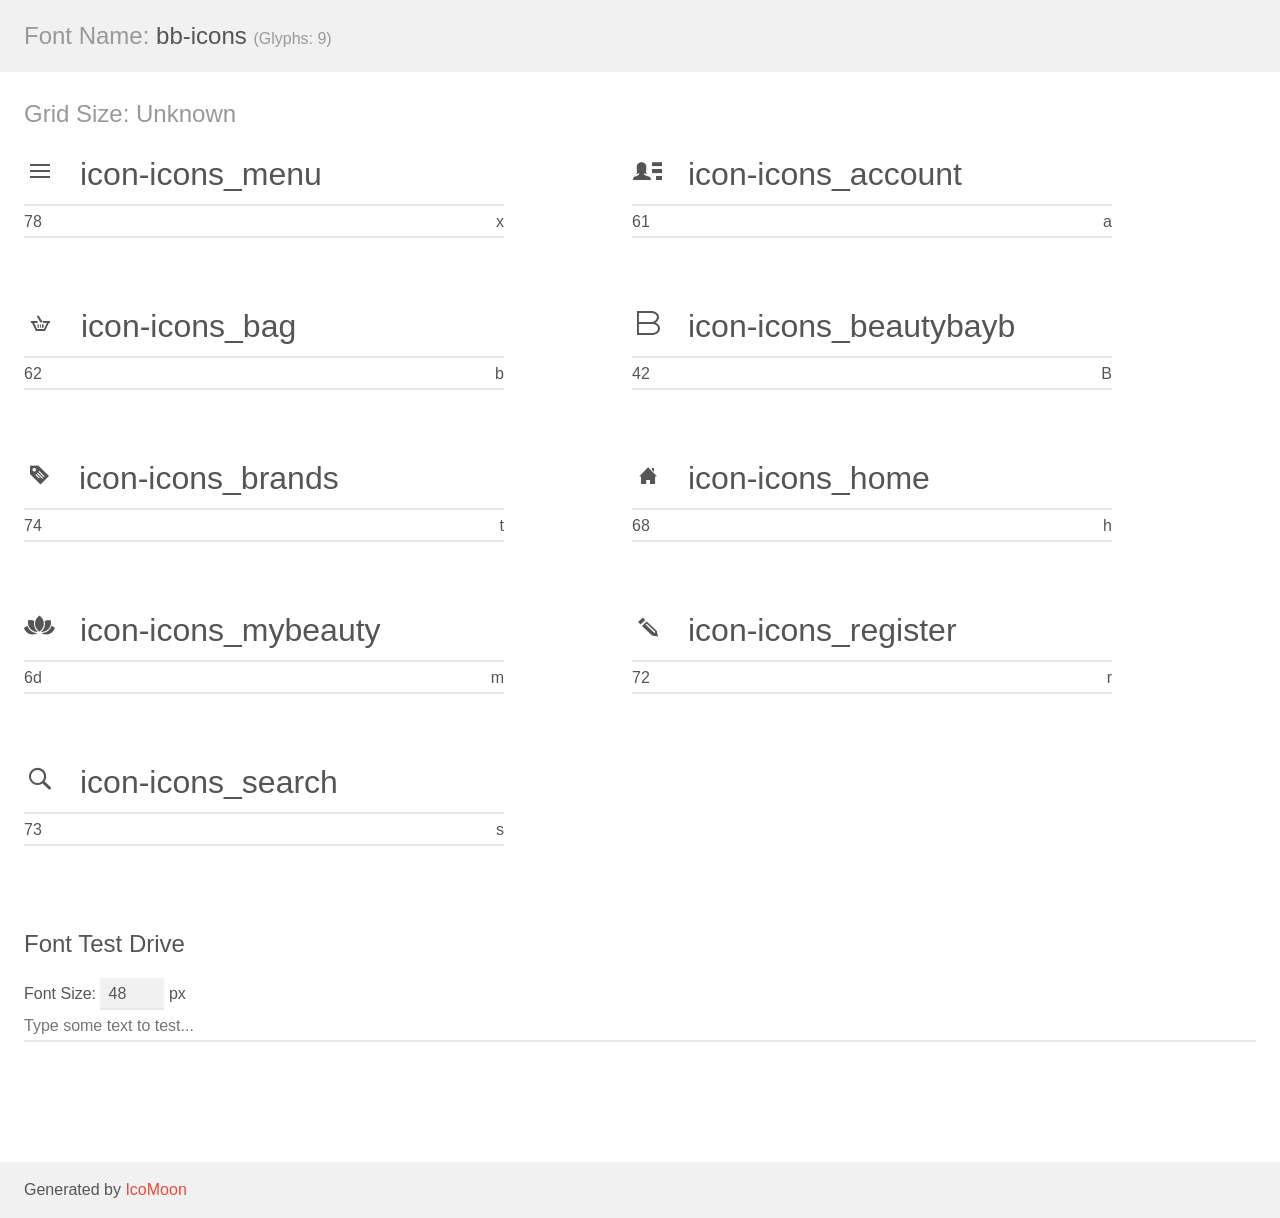
==== bb-icons font/demo.html @ 179d8b43 "Iconfont 0.1 Icomoon Json file Iconfont Demo Source Ai's Source SVGs" ====
<!doctype html>
<html>
<head>
	<meta charset="utf-8">
	<title>IcoMoon Demo</title>
	<meta name="description" content="An Icon Font Generated By IcoMoon.io">
	<meta name="viewport" content="width=device-width">
	<link rel="stylesheet" href="demo-files/demo.css">
	<link rel="stylesheet" href="style.css">
	<!--[if lt IE 8]><!-->
	<link rel="stylesheet" href="ie7/ie7.css">
	<!--<![endif]-->
</head>
<body>
	<div class="bgc1 clearfix">
		<h1 class="mhmm mvm"><span class="fgc1">Font Name:</span> bb-icons <small class="fgc1">(Glyphs:&nbsp;9)</small></h1>
	</div>
	<div class="clearfix mhl ptl">
		<h1 class="mvm mtn fgc1">Grid Size: Unknown</h1>
		<div class="glyph fs1">
			<div class="clearfix bshadow0 pbs">
				<span class="icon-icons_menu">
				
				</span>
				<span class="mls"> icon-icons_menu</span>
			</div>
			<fieldset class="fs0 size1of1 clearfix hidden-false">
				<input type="text" readonly value="78" class="unit size1of2" />
				<input type="text" maxlength="1" readonly value="&#x78;" class="unitRight size1of2 talign-right" />
			</fieldset>
			<div class="fs0 bshadow0 clearfix hidden-true">
				<span class="unit pvs fgc1">liga: </span>
				<input type="text" readonly value="" class="liga unitRight" />
			</div>
		</div>
		<div class="glyph fs1">
			<div class="clearfix bshadow0 pbs">
				<span class="icon-icons_account">
				
				</span>
				<span class="mls"> icon-icons_account</span>
			</div>
			<fieldset class="fs0 size1of1 clearfix hidden-false">
				<input type="text" readonly value="61" class="unit size1of2" />
				<input type="text" maxlength="1" readonly value="&#x61;" class="unitRight size1of2 talign-right" />
			</fieldset>
			<div class="fs0 bshadow0 clearfix hidden-true">
				<span class="unit pvs fgc1">liga: </span>
				<input type="text" readonly value="" class="liga unitRight" />
			</div>
		</div>
		<div class="glyph fs1">
			<div class="clearfix bshadow0 pbs">
				<span class="icon-icons_bag">
				
				</span>
				<span class="mls"> icon-icons_bag</span>
			</div>
			<fieldset class="fs0 size1of1 clearfix hidden-false">
				<input type="text" readonly value="62" class="unit size1of2" />
				<input type="text" maxlength="1" readonly value="&#x62;" class="unitRight size1of2 talign-right" />
			</fieldset>
			<div class="fs0 bshadow0 clearfix hidden-true">
				<span class="unit pvs fgc1">liga: </span>
				<input type="text" readonly value="" class="liga unitRight" />
			</div>
		</div>
		<div class="glyph fs1">
			<div class="clearfix bshadow0 pbs">
				<span class="icon-icons_beautybayb">
				
				</span>
				<span class="mls"> icon-icons_beautybayb</span>
			</div>
			<fieldset class="fs0 size1of1 clearfix hidden-false">
				<input type="text" readonly value="42" class="unit size1of2" />
				<input type="text" maxlength="1" readonly value="&#x42;" class="unitRight size1of2 talign-right" />
			</fieldset>
			<div class="fs0 bshadow0 clearfix hidden-true">
				<span class="unit pvs fgc1">liga: </span>
				<input type="text" readonly value="" class="liga unitRight" />
			</div>
		</div>
		<div class="glyph fs1">
			<div class="clearfix bshadow0 pbs">
				<span class="icon-icons_brands">
				
				</span>
				<span class="mls"> icon-icons_brands</span>
			</div>
			<fieldset class="fs0 size1of1 clearfix hidden-false">
				<input type="text" readonly value="74" class="unit size1of2" />
				<input type="text" maxlength="1" readonly value="&#x74;" class="unitRight size1of2 talign-right" />
			</fieldset>
			<div class="fs0 bshadow0 clearfix hidden-true">
				<span class="unit pvs fgc1">liga: </span>
				<input type="text" readonly value="" class="liga unitRight" />
			</div>
		</div>
		<div class="glyph fs1">
			<div class="clearfix bshadow0 pbs">
				<span class="icon-icons_home">
				
				</span>
				<span class="mls"> icon-icons_home</span>
			</div>
			<fieldset class="fs0 size1of1 clearfix hidden-false">
				<input type="text" readonly value="68" class="unit size1of2" />
				<input type="text" maxlength="1" readonly value="&#x68;" class="unitRight size1of2 talign-right" />
			</fieldset>
			<div class="fs0 bshadow0 clearfix hidden-true">
				<span class="unit pvs fgc1">liga: </span>
				<input type="text" readonly value="" class="liga unitRight" />
			</div>
		</div>
		<div class="glyph fs1">
			<div class="clearfix bshadow0 pbs">
				<span class="icon-icons_mybeauty">
				
				</span>
				<span class="mls"> icon-icons_mybeauty</span>
			</div>
			<fieldset class="fs0 size1of1 clearfix hidden-false">
				<input type="text" readonly value="6d" class="unit size1of2" />
				<input type="text" maxlength="1" readonly value="&#x6d;" class="unitRight size1of2 talign-right" />
			</fieldset>
			<div class="fs0 bshadow0 clearfix hidden-true">
				<span class="unit pvs fgc1">liga: </span>
				<input type="text" readonly value="" class="liga unitRight" />
			</div>
		</div>
		<div class="glyph fs1">
			<div class="clearfix bshadow0 pbs">
				<span class="icon-icons_register">
				
				</span>
				<span class="mls"> icon-icons_register</span>
			</div>
			<fieldset class="fs0 size1of1 clearfix hidden-false">
				<input type="text" readonly value="72" class="unit size1of2" />
				<input type="text" maxlength="1" readonly value="&#x72;" class="unitRight size1of2 talign-right" />
			</fieldset>
			<div class="fs0 bshadow0 clearfix hidden-true">
				<span class="unit pvs fgc1">liga: </span>
				<input type="text" readonly value="" class="liga unitRight" />
			</div>
		</div>
		<div class="glyph fs1">
			<div class="clearfix bshadow0 pbs">
				<span class="icon-icons_search">
				
				</span>
				<span class="mls"> icon-icons_search</span>
			</div>
			<fieldset class="fs0 size1of1 clearfix hidden-false">
				<input type="text" readonly value="73" class="unit size1of2" />
				<input type="text" maxlength="1" readonly value="&#x73;" class="unitRight size1of2 talign-right" />
			</fieldset>
			<div class="fs0 bshadow0 clearfix hidden-true">
				<span class="unit pvs fgc1">liga: </span>
				<input type="text" readonly value="" class="liga unitRight" />
			</div>
		</div>
	</div>

	<!--[if gt IE 8]><!-->
	<div class="mhl clearfix mbl">
		<h1>Font Test Drive</h1>
		<label>
			Font Size: <input id="fontSize" type="number" class="textbox0 mbm"
			min="8" value="48" />
			px
		</label>
		<input id="testText" type="text" class="phl size1of1 mvl"
		placeholder="Type some text to test..." value=""/>
		</label>
		<div id="testDrive" class="icon-">&nbsp;
		</div>
	</div>
	<!--<![endif]-->
	<div class="bgc1 clearfix">
		<p class="mhl">Generated by <a href="https://icomoon.io/app">IcoMoon</a></p>
	</div>

	<script src="demo-files/demo.js"></script>
</body>
</html>
---- bb-icons font/demo-files/demo.css ----
body {
	padding: 0;
	margin: 0;
	font-family: sans-serif;
	font-size: 1em;
	line-height: 1.5;
	color: #555;
	background: #fff;
}
h1 {
	font-size: 1.5em;
	font-weight: normal;
}
small {
	font-size: .66666667em;
}
a {
	color: #e74c3c;
	text-decoration: none;
}
a:hover, a:focus {
	box-shadow: 0 1px #e74c3c;
}
.bshadow0, input {
	box-shadow: inset 0 -2px #e7e7e7;
}
input:hover {
	box-shadow: inset 0 -2px #ccc;
}
input, fieldset {
	font-size: 1em;
	margin: 0;
	padding: 0;
	border: 0;
}
input {
	color: inherit;
	line-height: 1.5;
	height: 1.5em;
	padding: .25em 0;
}
input:focus {
	outline: none;
	box-shadow: inset 0 -2px #449fdb;
}
.glyph {
	font-size: 16px;
	width: 15em;
	padding-bottom: 1em;
	margin-right: 4em;
	margin-bottom: 1em;
	float: left;
	overflow: hidden;
}
.liga {
	width: 80%;
	width: calc(100% - 2.5em);
}
.talign-right {
	text-align: right;
}
.talign-center {
	text-align: center;
}
.bgc1 {
	background: #f1f1f1;
}
.fgc1 {
	color: #999;
}
.fgc0 {
	color: #000;
}
p {
	margin-top: 1em;
	margin-bottom: 1em;
}
.mvm {
	margin-top: .75em;
	margin-bottom: .75em;
}
.mtn {
	margin-top: 0;
}
.mtl, .mal {
	margin-top: 1.5em;
}
.mbl, .mal {
	margin-bottom: 1.5em;
}
.mal, .mhl {
	margin-left: 1.5em;
	margin-right: 1.5em;
}
.mhmm {
	margin-left: 1em;
	margin-right: 1em;
}
.mls {
	margin-left: .25em;
}
.ptl {
	padding-top: 1.5em;
}
.pbs, .pvs {
	padding-bottom: .25em;
}
.pvs, .pts {
	padding-top: .25em;
}
.unit {
	float: left;
}
.unitRight {
	float: right;
}
.size1of2 {
	width: 50%;
}
.size1of1 {
	width: 100%;
}
.clearfix:before, .clearfix:after {
	content: " ";
	display: table;
}
.clearfix:after {
	clear: both;
}
.hidden-true {
	display: none;
}
.textbox0 {
	width: 3em;
	background: #f1f1f1;
	padding: .25em .5em;
	line-height: 1.5;
	height: 1.5em;
}
#testDrive {
	display: block;
	padding-top: 24px;
	line-height: 1.5;
}
.fs0 {
	font-size: 16px;
}
.fs1 {
	font-size: 32px;
}
---- bb-icons font/style.css ----
@font-face {
	font-family: 'bb-icons';
	src:url('fonts/bb-icons.eot?-rrnzo5');
	src:url('fonts/bb-icons.eot?#iefix-rrnzo5') format('embedded-opentype'),
		url('fonts/bb-icons.woff?-rrnzo5') format('woff'),
		url('fonts/bb-icons.ttf?-rrnzo5') format('truetype'),
		url('fonts/bb-icons.svg?-rrnzo5#bb-icons') format('svg');
	font-weight: normal;
	font-style: normal;
}

[class^="icon-"], [class*=" icon-"] {
	font-family: 'bb-icons';
	speak: none;
	font-style: normal;
	font-weight: normal;
	font-variant: normal;
	text-transform: none;
	line-height: 1;

	/* Better Font Rendering =========== */
	-webkit-font-smoothing: antialiased;
	-moz-osx-font-smoothing: grayscale;
}

.icon-icons_menu:before {
	content: "\78";
}

.icon-icons_account:before {
	content: "\61";
}

.icon-icons_bag:before {
	content: "\62";
}

.icon-icons_beautybayb:before {
	content: "\42";
}

.icon-icons_brands:before {
	content: "\74";
}

.icon-icons_home:before {
	content: "\68";
}

.icon-icons_mybeauty:before {
	content: "\6d";
}

.icon-icons_register:before {
	content: "\72";
}

.icon-icons_search:before {
	content: "\73";
}
---- bb-icons font/ie7/ie7.css ----
.icon-icons_menu {
	*zoom: expression(this.runtimeStyle['zoom'] = '1', this.innerHTML = '&#x78;');
}
.icon-icons_account {
	*zoom: expression(this.runtimeStyle['zoom'] = '1', this.innerHTML = '&#x61;');
}
.icon-icons_bag {
	*zoom: expression(this.runtimeStyle['zoom'] = '1', this.innerHTML = '&#x62;');
}
.icon-icons_beautybayb {
	*zoom: expression(this.runtimeStyle['zoom'] = '1', this.innerHTML = '&#x42;');
}
.icon-icons_brands {
	*zoom: expression(this.runtimeStyle['zoom'] = '1', this.innerHTML = '&#x74;');
}
.icon-icons_home {
	*zoom: expression(this.runtimeStyle['zoom'] = '1', this.innerHTML = '&#x68;');
}
.icon-icons_mybeauty {
	*zoom: expression(this.runtimeStyle['zoom'] = '1', this.innerHTML = '&#x6d;');
}
.icon-icons_register {
	*zoom: expression(this.runtimeStyle['zoom'] = '1', this.innerHTML = '&#x72;');
}
.icon-icons_search {
	*zoom: expression(this.runtimeStyle['zoom'] = '1', this.innerHTML = '&#x73;');
}
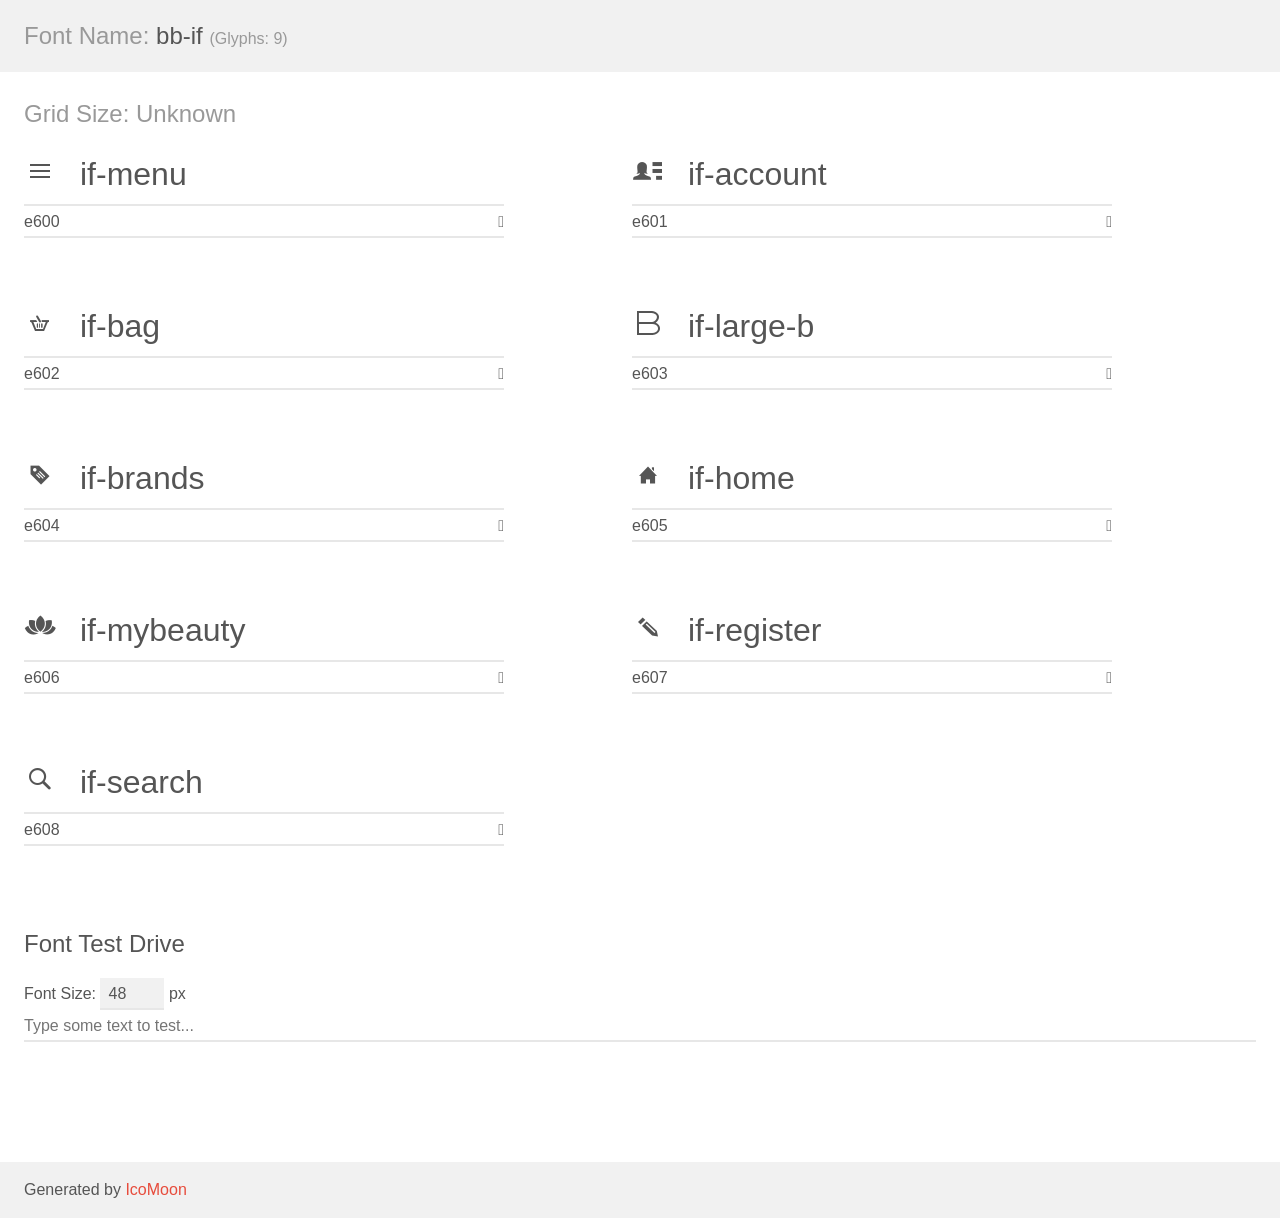
==== commit 8a9c6673: "Version 1.0 Test font Setup naming Setup css preferences" ====
--- a/bb-icons font/demo.html
+++ b/bb-icons font/demo.html
@@ -6,27 +6,23 @@
 	<meta name="description" content="An Icon Font Generated By IcoMoon.io">
 	<meta name="viewport" content="width=device-width">
 	<link rel="stylesheet" href="demo-files/demo.css">
-	<link rel="stylesheet" href="style.css">
-	<!--[if lt IE 8]><!-->
-	<link rel="stylesheet" href="ie7/ie7.css">
-	<!--<![endif]-->
-</head>
+	<link rel="stylesheet" href="style.css"></head>
 <body>
 	<div class="bgc1 clearfix">
-		<h1 class="mhmm mvm"><span class="fgc1">Font Name:</span> bb-icons <small class="fgc1">(Glyphs:&nbsp;9)</small></h1>
+		<h1 class="mhmm mvm"><span class="fgc1">Font Name:</span> bb-if <small class="fgc1">(Glyphs:&nbsp;9)</small></h1>
 	</div>
 	<div class="clearfix mhl ptl">
 		<h1 class="mvm mtn fgc1">Grid Size: Unknown</h1>
 		<div class="glyph fs1">
 			<div class="clearfix bshadow0 pbs">
-				<span class="icon-icons_menu">
+				<span class="icon if-menu">
 				
 				</span>
-				<span class="mls"> icon-icons_menu</span>
+				<span class="mls"> if-menu</span>
 			</div>
 			<fieldset class="fs0 size1of1 clearfix hidden-false">
-				<input type="text" readonly value="78" class="unit size1of2" />
-				<input type="text" maxlength="1" readonly value="&#x78;" class="unitRight size1of2 talign-right" />
+				<input type="text" readonly value="e600" class="unit size1of2" />
+				<input type="text" maxlength="1" readonly value="&#xe600;" class="unitRight size1of2 talign-right" />
 			</fieldset>
 			<div class="fs0 bshadow0 clearfix hidden-true">
 				<span class="unit pvs fgc1">liga: </span>
@@ -35,14 +31,14 @@
 		</div>
 		<div class="glyph fs1">
 			<div class="clearfix bshadow0 pbs">
-				<span class="icon-icons_account">
+				<span class="icon if-account">
 				
 				</span>
-				<span class="mls"> icon-icons_account</span>
+				<span class="mls"> if-account</span>
 			</div>
 			<fieldset class="fs0 size1of1 clearfix hidden-false">
-				<input type="text" readonly value="61" class="unit size1of2" />
-				<input type="text" maxlength="1" readonly value="&#x61;" class="unitRight size1of2 talign-right" />
+				<input type="text" readonly value="e601" class="unit size1of2" />
+				<input type="text" maxlength="1" readonly value="&#xe601;" class="unitRight size1of2 talign-right" />
 			</fieldset>
 			<div class="fs0 bshadow0 clearfix hidden-true">
 				<span class="unit pvs fgc1">liga: </span>
@@ -51,14 +47,14 @@
 		</div>
 		<div class="glyph fs1">
 			<div class="clearfix bshadow0 pbs">
-				<span class="icon-icons_bag">
+				<span class="icon if-bag">
 				
 				</span>
-				<span class="mls"> icon-icons_bag</span>
+				<span class="mls"> if-bag</span>
 			</div>
 			<fieldset class="fs0 size1of1 clearfix hidden-false">
-				<input type="text" readonly value="62" class="unit size1of2" />
-				<input type="text" maxlength="1" readonly value="&#x62;" class="unitRight size1of2 talign-right" />
+				<input type="text" readonly value="e602" class="unit size1of2" />
+				<input type="text" maxlength="1" readonly value="&#xe602;" class="unitRight size1of2 talign-right" />
 			</fieldset>
 			<div class="fs0 bshadow0 clearfix hidden-true">
 				<span class="unit pvs fgc1">liga: </span>
@@ -67,14 +63,14 @@
 		</div>
 		<div class="glyph fs1">
 			<div class="clearfix bshadow0 pbs">
-				<span class="icon-icons_beautybayb">
+				<span class="icon if-large-b">
 				
 				</span>
-				<span class="mls"> icon-icons_beautybayb</span>
+				<span class="mls"> if-large-b</span>
 			</div>
 			<fieldset class="fs0 size1of1 clearfix hidden-false">
-				<input type="text" readonly value="42" class="unit size1of2" />
-				<input type="text" maxlength="1" readonly value="&#x42;" class="unitRight size1of2 talign-right" />
+				<input type="text" readonly value="e603" class="unit size1of2" />
+				<input type="text" maxlength="1" readonly value="&#xe603;" class="unitRight size1of2 talign-right" />
 			</fieldset>
 			<div class="fs0 bshadow0 clearfix hidden-true">
 				<span class="unit pvs fgc1">liga: </span>
@@ -83,14 +79,14 @@
 		</div>
 		<div class="glyph fs1">
 			<div class="clearfix bshadow0 pbs">
-				<span class="icon-icons_brands">
+				<span class="icon if-brands">
 				
 				</span>
-				<span class="mls"> icon-icons_brands</span>
+				<span class="mls"> if-brands</span>
 			</div>
 			<fieldset class="fs0 size1of1 clearfix hidden-false">
-				<input type="text" readonly value="74" class="unit size1of2" />
-				<input type="text" maxlength="1" readonly value="&#x74;" class="unitRight size1of2 talign-right" />
+				<input type="text" readonly value="e604" class="unit size1of2" />
+				<input type="text" maxlength="1" readonly value="&#xe604;" class="unitRight size1of2 talign-right" />
 			</fieldset>
 			<div class="fs0 bshadow0 clearfix hidden-true">
 				<span class="unit pvs fgc1">liga: </span>
@@ -99,14 +95,14 @@
 		</div>
 		<div class="glyph fs1">
 			<div class="clearfix bshadow0 pbs">
-				<span class="icon-icons_home">
+				<span class="icon if-home">
 				
 				</span>
-				<span class="mls"> icon-icons_home</span>
+				<span class="mls"> if-home</span>
 			</div>
 			<fieldset class="fs0 size1of1 clearfix hidden-false">
-				<input type="text" readonly value="68" class="unit size1of2" />
-				<input type="text" maxlength="1" readonly value="&#x68;" class="unitRight size1of2 talign-right" />
+				<input type="text" readonly value="e605" class="unit size1of2" />
+				<input type="text" maxlength="1" readonly value="&#xe605;" class="unitRight size1of2 talign-right" />
 			</fieldset>
 			<div class="fs0 bshadow0 clearfix hidden-true">
 				<span class="unit pvs fgc1">liga: </span>
@@ -115,14 +111,14 @@
 		</div>
 		<div class="glyph fs1">
 			<div class="clearfix bshadow0 pbs">
-				<span class="icon-icons_mybeauty">
+				<span class="icon if-mybeauty">
 				
 				</span>
-				<span class="mls"> icon-icons_mybeauty</span>
+				<span class="mls"> if-mybeauty</span>
 			</div>
 			<fieldset class="fs0 size1of1 clearfix hidden-false">
-				<input type="text" readonly value="6d" class="unit size1of2" />
-				<input type="text" maxlength="1" readonly value="&#x6d;" class="unitRight size1of2 talign-right" />
+				<input type="text" readonly value="e606" class="unit size1of2" />
+				<input type="text" maxlength="1" readonly value="&#xe606;" class="unitRight size1of2 talign-right" />
 			</fieldset>
 			<div class="fs0 bshadow0 clearfix hidden-true">
 				<span class="unit pvs fgc1">liga: </span>
@@ -131,14 +127,14 @@
 		</div>
 		<div class="glyph fs1">
 			<div class="clearfix bshadow0 pbs">
-				<span class="icon-icons_register">
+				<span class="icon if-register">
 				
 				</span>
-				<span class="mls"> icon-icons_register</span>
+				<span class="mls"> if-register</span>
 			</div>
 			<fieldset class="fs0 size1of1 clearfix hidden-false">
-				<input type="text" readonly value="72" class="unit size1of2" />
-				<input type="text" maxlength="1" readonly value="&#x72;" class="unitRight size1of2 talign-right" />
+				<input type="text" readonly value="e607" class="unit size1of2" />
+				<input type="text" maxlength="1" readonly value="&#xe607;" class="unitRight size1of2 talign-right" />
 			</fieldset>
 			<div class="fs0 bshadow0 clearfix hidden-true">
 				<span class="unit pvs fgc1">liga: </span>
@@ -147,14 +143,14 @@
 		</div>
 		<div class="glyph fs1">
 			<div class="clearfix bshadow0 pbs">
-				<span class="icon-icons_search">
+				<span class="icon if-search">
 				
 				</span>
-				<span class="mls"> icon-icons_search</span>
+				<span class="mls"> if-search</span>
 			</div>
 			<fieldset class="fs0 size1of1 clearfix hidden-false">
-				<input type="text" readonly value="73" class="unit size1of2" />
-				<input type="text" maxlength="1" readonly value="&#x73;" class="unitRight size1of2 talign-right" />
+				<input type="text" readonly value="e608" class="unit size1of2" />
+				<input type="text" maxlength="1" readonly value="&#xe608;" class="unitRight size1of2 talign-right" />
 			</fieldset>
 			<div class="fs0 bshadow0 clearfix hidden-true">
 				<span class="unit pvs fgc1">liga: </span>
@@ -174,7 +170,7 @@
 		<input id="testText" type="text" class="phl size1of1 mvl"
 		placeholder="Type some text to test..." value=""/>
 		</label>
-		<div id="testDrive" class="icon-">&nbsp;
+		<div id="testDrive" class="icon">&nbsp;
 		</div>
 	</div>
 	<!--<![endif]-->
--- a/bb-icons font/style.css
+++ b/bb-icons font/style.css
@@ -1,16 +1,16 @@
 @font-face {
-	font-family: 'bb-icons';
-	src:url('fonts/bb-icons.eot?-rrnzo5');
-	src:url('fonts/bb-icons.eot?#iefix-rrnzo5') format('embedded-opentype'),
-		url('fonts/bb-icons.woff?-rrnzo5') format('woff'),
-		url('fonts/bb-icons.ttf?-rrnzo5') format('truetype'),
-		url('fonts/bb-icons.svg?-rrnzo5#bb-icons') format('svg');
+	font-family: 'bb-if';
+	src:url('fonts/bb-if.eot?-vr5n5m');
+	src:url('fonts/bb-if.eot?#iefix-vr5n5m') format('embedded-opentype'),
+		url('fonts/bb-if.woff?-vr5n5m') format('woff'),
+		url('fonts/bb-if.ttf?-vr5n5m') format('truetype'),
+		url('fonts/bb-if.svg?-vr5n5m#bb-if') format('svg');
 	font-weight: normal;
 	font-style: normal;
 }
 
-[class^="icon-"], [class*=" icon-"] {
-	font-family: 'bb-icons';
+.icon {
+	font-family: 'bb-if';
 	speak: none;
 	font-style: normal;
 	font-weight: normal;
@@ -23,39 +23,39 @@
 	-moz-osx-font-smoothing: grayscale;
 }
 
-.icon-icons_menu:before {
-	content: "\78";
+.if-menu:before {
+	content: "\e600";
 }
 
-.icon-icons_account:before {
-	content: "\61";
+.if-account:before {
+	content: "\e601";
 }
 
-.icon-icons_bag:before {
-	content: "\62";
+.if-bag:before {
+	content: "\e602";
 }
 
-.icon-icons_beautybayb:before {
-	content: "\42";
+.if-large-b:before {
+	content: "\e603";
 }
 
-.icon-icons_brands:before {
-	content: "\74";
+.if-brands:before {
+	content: "\e604";
 }
 
-.icon-icons_home:before {
-	content: "\68";
+.if-home:before {
+	content: "\e605";
 }
 
-.icon-icons_mybeauty:before {
-	content: "\6d";
+.if-mybeauty:before {
+	content: "\e606";
 }
 
-.icon-icons_register:before {
-	content: "\72";
+.if-register:before {
+	content: "\e607";
 }
 
-.icon-icons_search:before {
-	content: "\73";
+.if-search:before {
+	content: "\e608";
 }
 
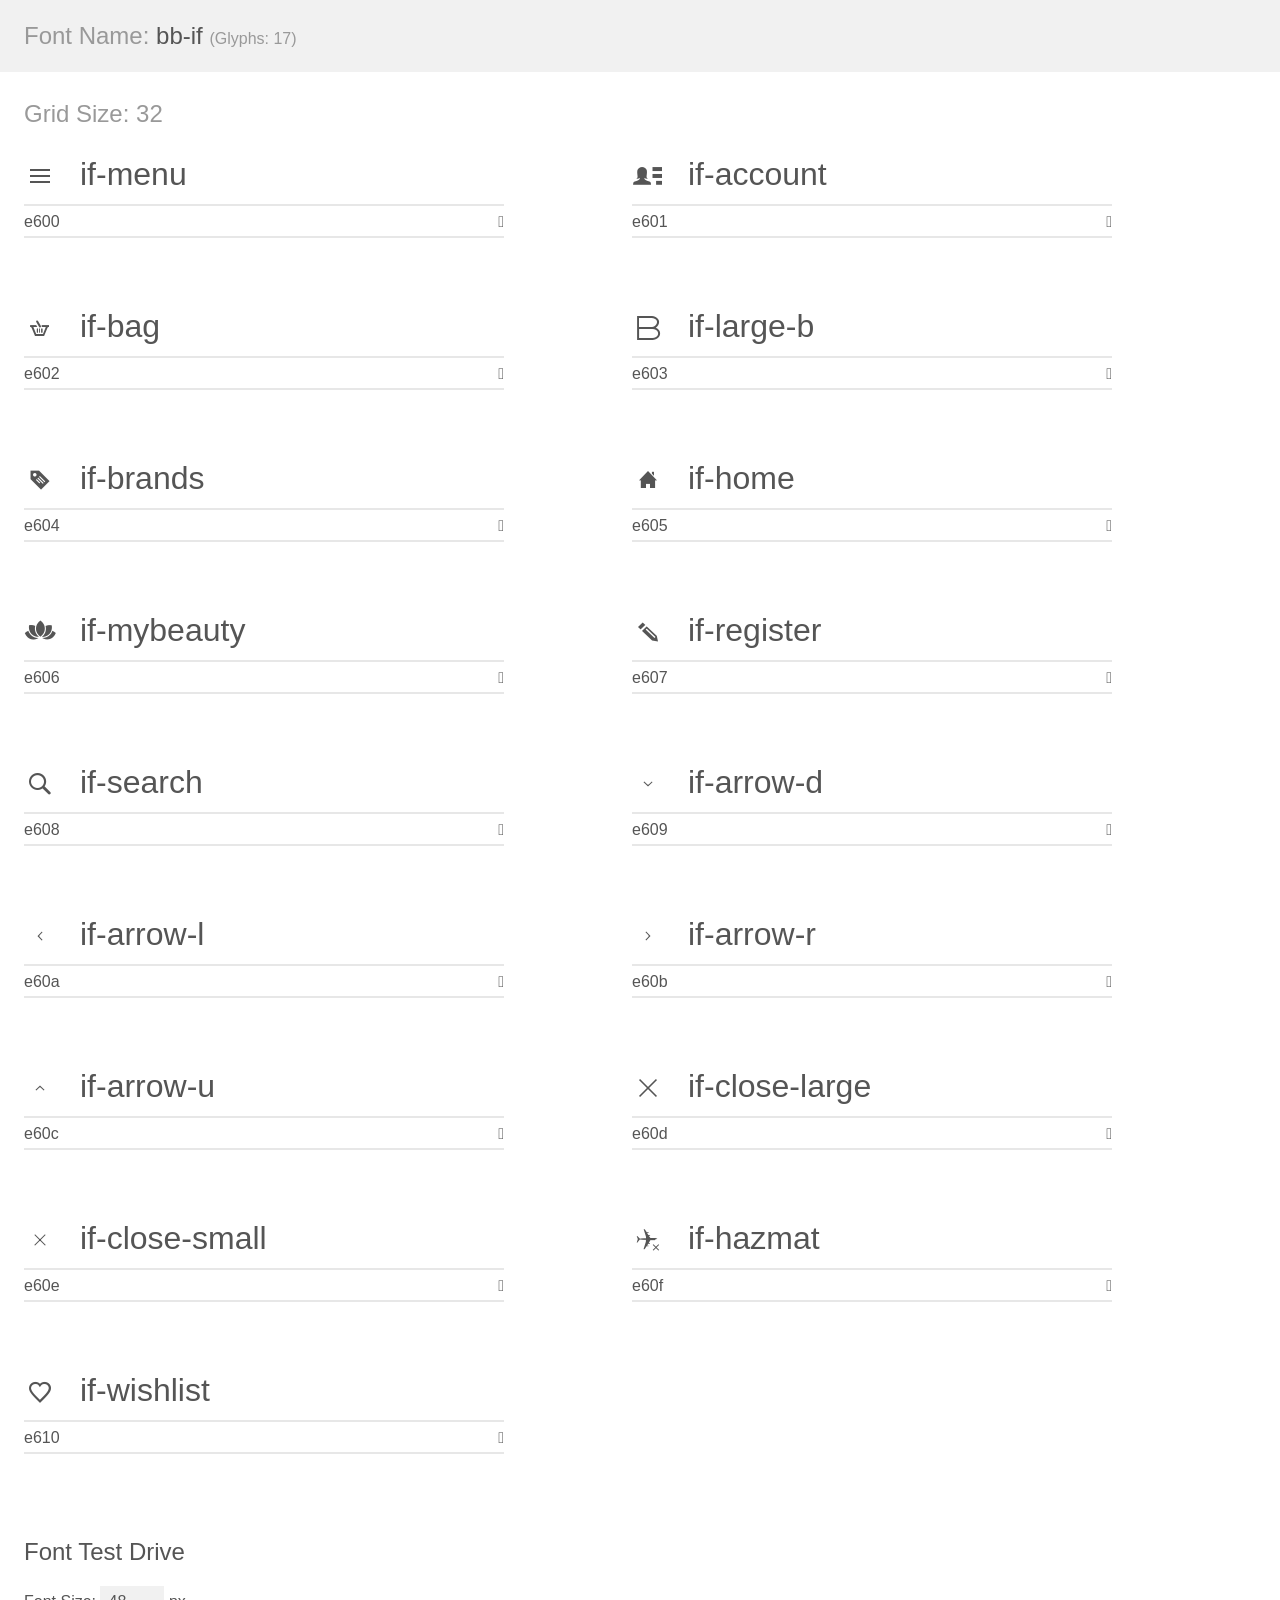
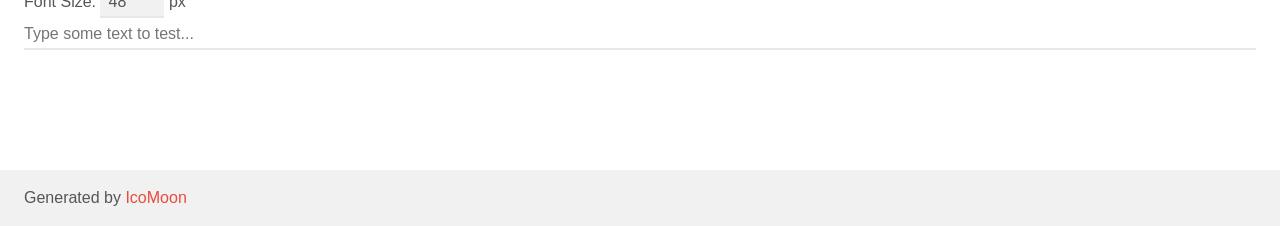
==== commit b88af842: "Updated baseline Added new icons" ====
--- a/bb-icons font/demo.html
+++ b/bb-icons font/demo.html
@@ -9,10 +9,10 @@
 	<link rel="stylesheet" href="style.css"></head>
 <body>
 	<div class="bgc1 clearfix">
-		<h1 class="mhmm mvm"><span class="fgc1">Font Name:</span> bb-if <small class="fgc1">(Glyphs:&nbsp;9)</small></h1>
+		<h1 class="mhmm mvm"><span class="fgc1">Font Name:</span> bb-if <small class="fgc1">(Glyphs:&nbsp;17)</small></h1>
 	</div>
 	<div class="clearfix mhl ptl">
-		<h1 class="mvm mtn fgc1">Grid Size: Unknown</h1>
+		<h1 class="mvm mtn fgc1">Grid Size: 32</h1>
 		<div class="glyph fs1">
 			<div class="clearfix bshadow0 pbs">
 				<span class="icon if-menu">
@@ -151,6 +151,134 @@
 			<fieldset class="fs0 size1of1 clearfix hidden-false">
 				<input type="text" readonly value="e608" class="unit size1of2" />
 				<input type="text" maxlength="1" readonly value="&#xe608;" class="unitRight size1of2 talign-right" />
+			</fieldset>
+			<div class="fs0 bshadow0 clearfix hidden-true">
+				<span class="unit pvs fgc1">liga: </span>
+				<input type="text" readonly value="" class="liga unitRight" />
+			</div>
+		</div>
+		<div class="glyph fs1">
+			<div class="clearfix bshadow0 pbs">
+				<span class="icon if-arrow-d">
+				
+				</span>
+				<span class="mls"> if-arrow-d</span>
+			</div>
+			<fieldset class="fs0 size1of1 clearfix hidden-false">
+				<input type="text" readonly value="e609" class="unit size1of2" />
+				<input type="text" maxlength="1" readonly value="&#xe609;" class="unitRight size1of2 talign-right" />
+			</fieldset>
+			<div class="fs0 bshadow0 clearfix hidden-true">
+				<span class="unit pvs fgc1">liga: </span>
+				<input type="text" readonly value="" class="liga unitRight" />
+			</div>
+		</div>
+		<div class="glyph fs1">
+			<div class="clearfix bshadow0 pbs">
+				<span class="icon if-arrow-l">
+				
+				</span>
+				<span class="mls"> if-arrow-l</span>
+			</div>
+			<fieldset class="fs0 size1of1 clearfix hidden-false">
+				<input type="text" readonly value="e60a" class="unit size1of2" />
+				<input type="text" maxlength="1" readonly value="&#xe60a;" class="unitRight size1of2 talign-right" />
+			</fieldset>
+			<div class="fs0 bshadow0 clearfix hidden-true">
+				<span class="unit pvs fgc1">liga: </span>
+				<input type="text" readonly value="" class="liga unitRight" />
+			</div>
+		</div>
+		<div class="glyph fs1">
+			<div class="clearfix bshadow0 pbs">
+				<span class="icon if-arrow-r">
+				
+				</span>
+				<span class="mls"> if-arrow-r</span>
+			</div>
+			<fieldset class="fs0 size1of1 clearfix hidden-false">
+				<input type="text" readonly value="e60b" class="unit size1of2" />
+				<input type="text" maxlength="1" readonly value="&#xe60b;" class="unitRight size1of2 talign-right" />
+			</fieldset>
+			<div class="fs0 bshadow0 clearfix hidden-true">
+				<span class="unit pvs fgc1">liga: </span>
+				<input type="text" readonly value="" class="liga unitRight" />
+			</div>
+		</div>
+		<div class="glyph fs1">
+			<div class="clearfix bshadow0 pbs">
+				<span class="icon if-arrow-u">
+				
+				</span>
+				<span class="mls"> if-arrow-u</span>
+			</div>
+			<fieldset class="fs0 size1of1 clearfix hidden-false">
+				<input type="text" readonly value="e60c" class="unit size1of2" />
+				<input type="text" maxlength="1" readonly value="&#xe60c;" class="unitRight size1of2 talign-right" />
+			</fieldset>
+			<div class="fs0 bshadow0 clearfix hidden-true">
+				<span class="unit pvs fgc1">liga: </span>
+				<input type="text" readonly value="" class="liga unitRight" />
+			</div>
+		</div>
+		<div class="glyph fs1">
+			<div class="clearfix bshadow0 pbs">
+				<span class="icon if-close-large">
+				
+				</span>
+				<span class="mls"> if-close-large</span>
+			</div>
+			<fieldset class="fs0 size1of1 clearfix hidden-false">
+				<input type="text" readonly value="e60d" class="unit size1of2" />
+				<input type="text" maxlength="1" readonly value="&#xe60d;" class="unitRight size1of2 talign-right" />
+			</fieldset>
+			<div class="fs0 bshadow0 clearfix hidden-true">
+				<span class="unit pvs fgc1">liga: </span>
+				<input type="text" readonly value="" class="liga unitRight" />
+			</div>
+		</div>
+		<div class="glyph fs1">
+			<div class="clearfix bshadow0 pbs">
+				<span class="icon if-close-small">
+				
+				</span>
+				<span class="mls"> if-close-small</span>
+			</div>
+			<fieldset class="fs0 size1of1 clearfix hidden-false">
+				<input type="text" readonly value="e60e" class="unit size1of2" />
+				<input type="text" maxlength="1" readonly value="&#xe60e;" class="unitRight size1of2 talign-right" />
+			</fieldset>
+			<div class="fs0 bshadow0 clearfix hidden-true">
+				<span class="unit pvs fgc1">liga: </span>
+				<input type="text" readonly value="" class="liga unitRight" />
+			</div>
+		</div>
+		<div class="glyph fs1">
+			<div class="clearfix bshadow0 pbs">
+				<span class="icon if-hazmat">
+				
+				</span>
+				<span class="mls"> if-hazmat</span>
+			</div>
+			<fieldset class="fs0 size1of1 clearfix hidden-false">
+				<input type="text" readonly value="e60f" class="unit size1of2" />
+				<input type="text" maxlength="1" readonly value="&#xe60f;" class="unitRight size1of2 talign-right" />
+			</fieldset>
+			<div class="fs0 bshadow0 clearfix hidden-true">
+				<span class="unit pvs fgc1">liga: </span>
+				<input type="text" readonly value="" class="liga unitRight" />
+			</div>
+		</div>
+		<div class="glyph fs1">
+			<div class="clearfix bshadow0 pbs">
+				<span class="icon if-wishlist">
+				
+				</span>
+				<span class="mls"> if-wishlist</span>
+			</div>
+			<fieldset class="fs0 size1of1 clearfix hidden-false">
+				<input type="text" readonly value="e610" class="unit size1of2" />
+				<input type="text" maxlength="1" readonly value="&#xe610;" class="unitRight size1of2 talign-right" />
 			</fieldset>
 			<div class="fs0 bshadow0 clearfix hidden-true">
 				<span class="unit pvs fgc1">liga: </span>
--- a/bb-icons font/style.css
+++ b/bb-icons font/style.css
@@ -1,10 +1,10 @@
 @font-face {
 	font-family: 'bb-if';
-	src:url('fonts/bb-if.eot?-vr5n5m');
-	src:url('fonts/bb-if.eot?#iefix-vr5n5m') format('embedded-opentype'),
-		url('fonts/bb-if.woff?-vr5n5m') format('woff'),
-		url('fonts/bb-if.ttf?-vr5n5m') format('truetype'),
-		url('fonts/bb-if.svg?-vr5n5m#bb-if') format('svg');
+	src:url('fonts/bb-if.eot?-uad1fr');
+	src:url('fonts/bb-if.eot?#iefix-uad1fr') format('embedded-opentype'),
+		url('fonts/bb-if.woff?-uad1fr') format('woff'),
+		url('fonts/bb-if.ttf?-uad1fr') format('truetype'),
+		url('fonts/bb-if.svg?-uad1fr#bb-if') format('svg');
 	font-weight: normal;
 	font-style: normal;
 }
@@ -59,3 +59,35 @@
 	content: "\e608";
 }
 
+.if-arrow-d:before {
+	content: "\e609";
+}
+
+.if-arrow-l:before {
+	content: "\e60a";
+}
+
+.if-arrow-r:before {
+	content: "\e60b";
+}
+
+.if-arrow-u:before {
+	content: "\e60c";
+}
+
+.if-close-large:before {
+	content: "\e60d";
+}
+
+.if-close-small:before {
+	content: "\e60e";
+}
+
+.if-hazmat:before {
+	content: "\e60f";
+}
+
+.if-wishlist:before {
+	content: "\e610";
+}
+
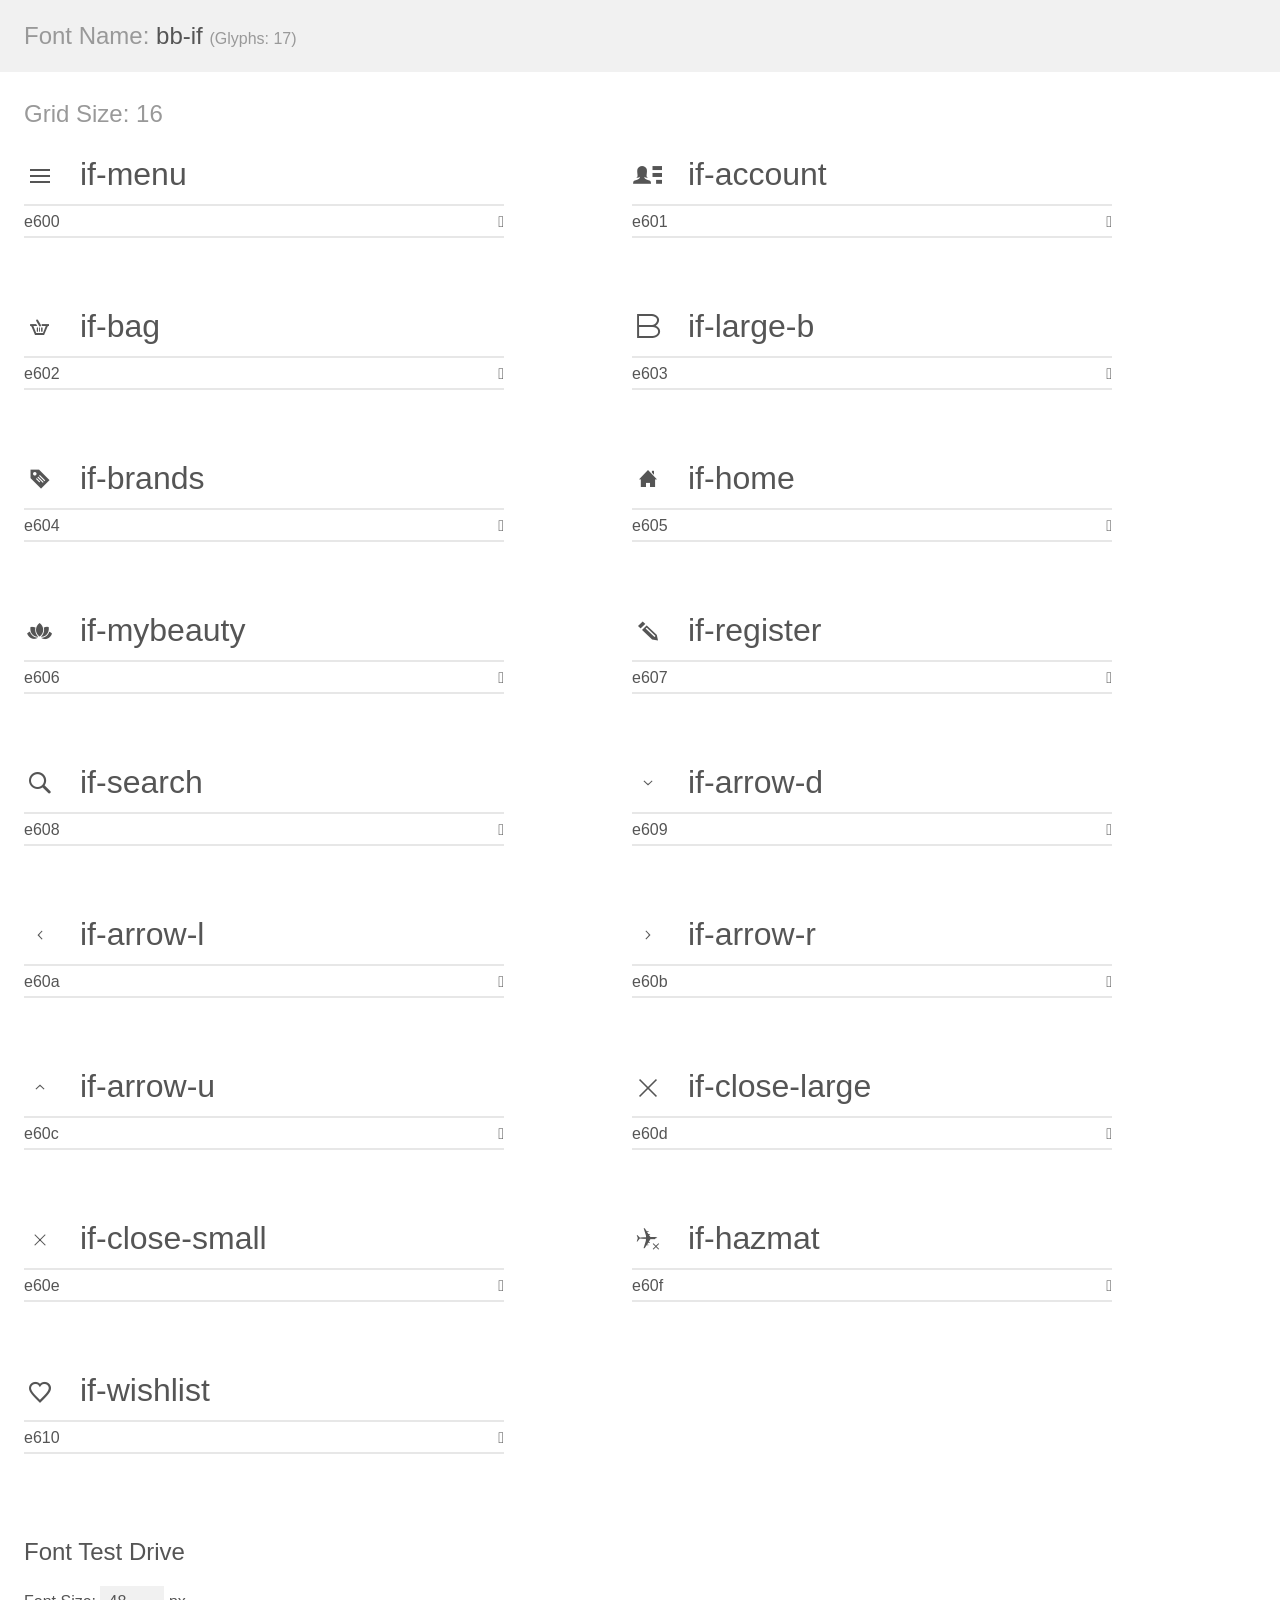
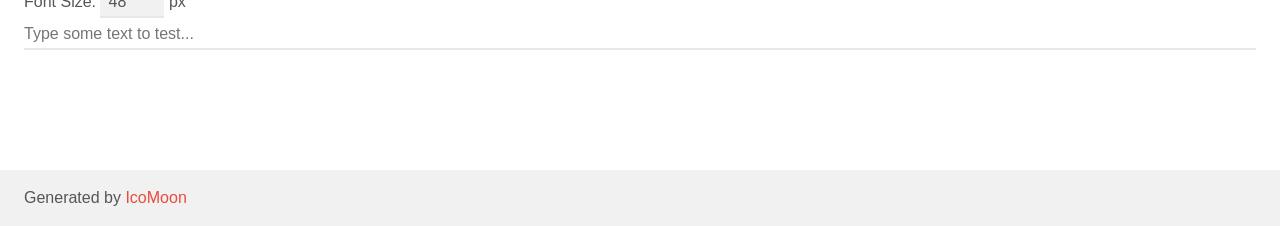
==== commit 9c77508c: "V1.2, Changed grid to 16. Adjusted baseline and My Beauty Icon" ====
--- a/bb-icons font/demo.html
+++ b/bb-icons font/demo.html
@@ -12,7 +12,7 @@
 		<h1 class="mhmm mvm"><span class="fgc1">Font Name:</span> bb-if <small class="fgc1">(Glyphs:&nbsp;17)</small></h1>
 	</div>
 	<div class="clearfix mhl ptl">
-		<h1 class="mvm mtn fgc1">Grid Size: 32</h1>
+		<h1 class="mvm mtn fgc1">Grid Size: 16</h1>
 		<div class="glyph fs1">
 			<div class="clearfix bshadow0 pbs">
 				<span class="icon if-menu">
--- a/bb-icons font/style.css
+++ b/bb-icons font/style.css
@@ -1,10 +1,10 @@
 @font-face {
 	font-family: 'bb-if';
-	src:url('fonts/bb-if.eot?-uad1fr');
-	src:url('fonts/bb-if.eot?#iefix-uad1fr') format('embedded-opentype'),
-		url('fonts/bb-if.woff?-uad1fr') format('woff'),
-		url('fonts/bb-if.ttf?-uad1fr') format('truetype'),
-		url('fonts/bb-if.svg?-uad1fr#bb-if') format('svg');
+	src:url('fonts/bb-if.eot?-r32wtp');
+	src:url('fonts/bb-if.eot?#iefix-r32wtp') format('embedded-opentype'),
+		url('fonts/bb-if.woff?-r32wtp') format('woff'),
+		url('fonts/bb-if.ttf?-r32wtp') format('truetype'),
+		url('fonts/bb-if.svg?-r32wtp#bb-if') format('svg');
 	font-weight: normal;
 	font-style: normal;
 }
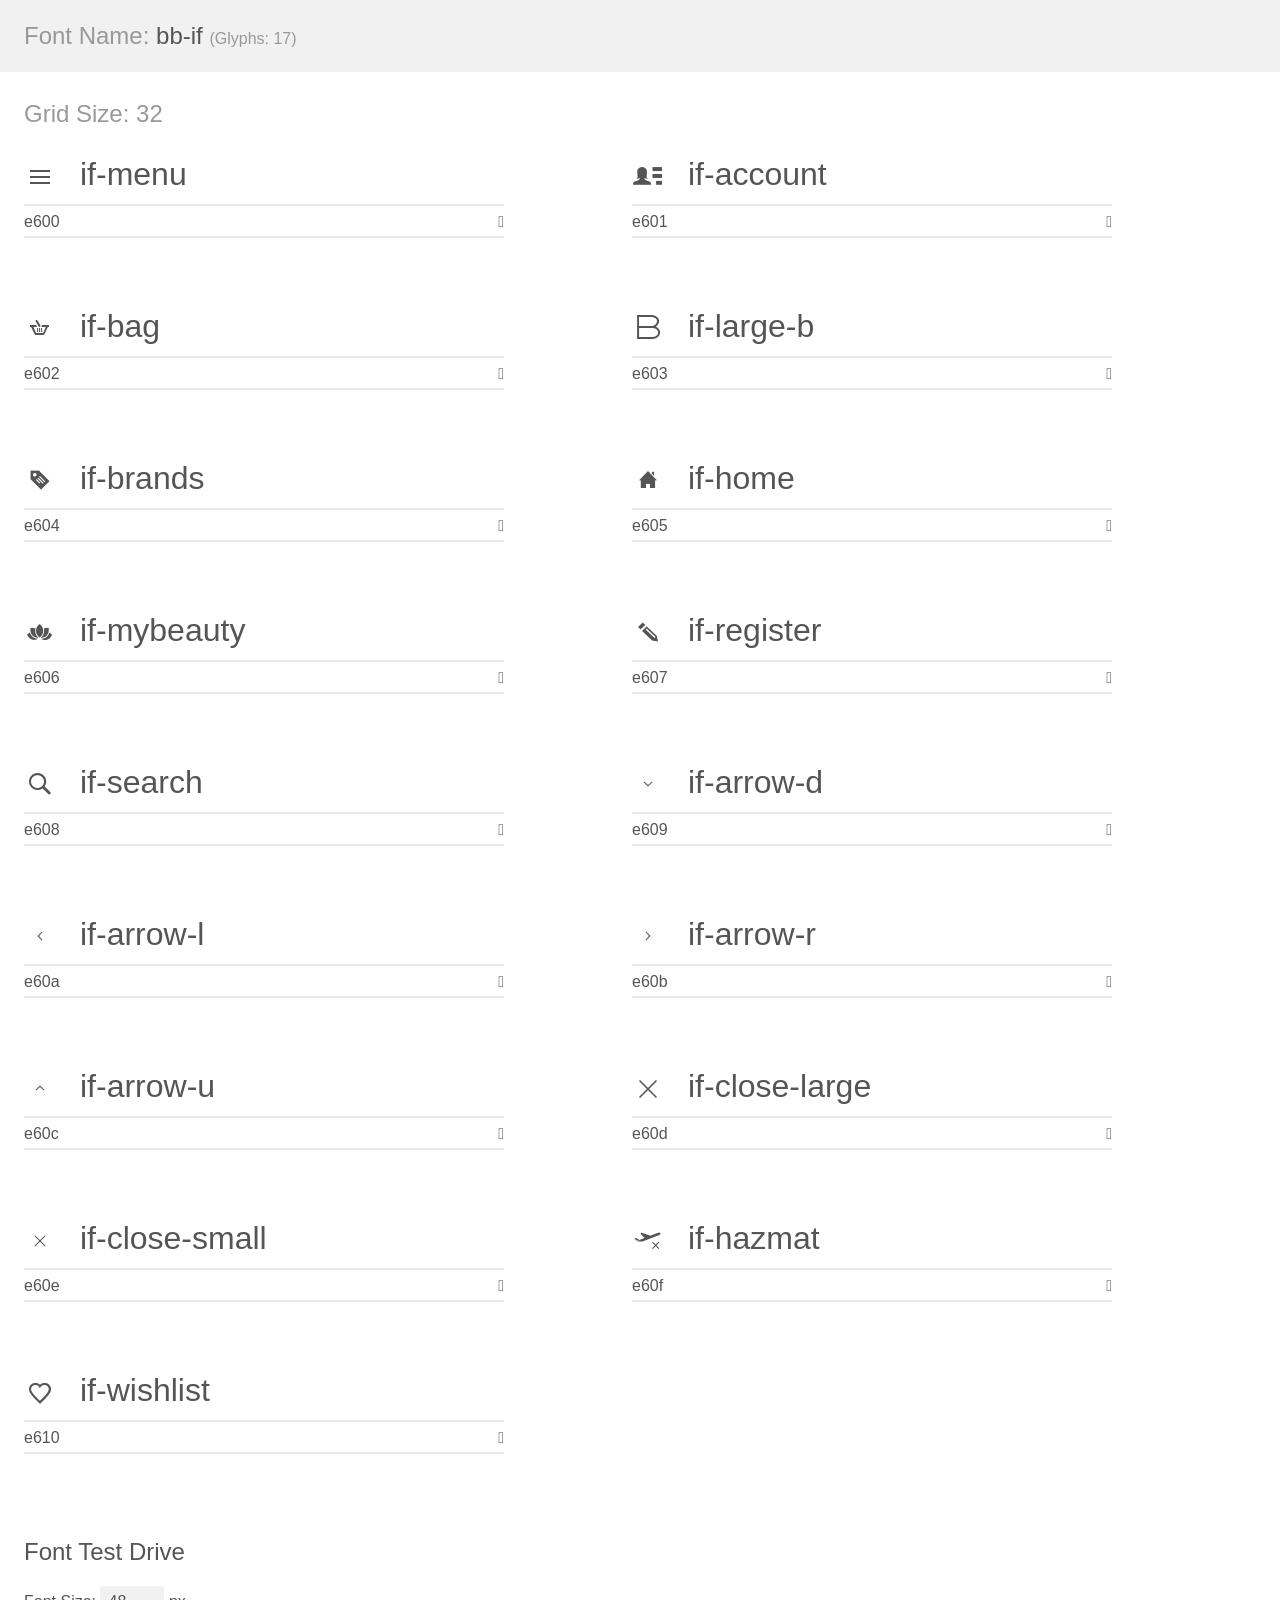
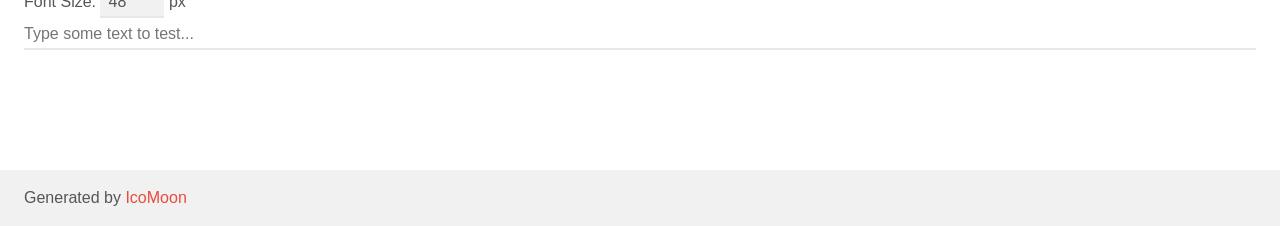
==== commit 1931769b: "Updated hazmat and bag icons" ====
--- a/bb-icons font/demo.html
+++ b/bb-icons font/demo.html
@@ -12,7 +12,7 @@
 		<h1 class="mhmm mvm"><span class="fgc1">Font Name:</span> bb-if <small class="fgc1">(Glyphs:&nbsp;17)</small></h1>
 	</div>
 	<div class="clearfix mhl ptl">
-		<h1 class="mvm mtn fgc1">Grid Size: 16</h1>
+		<h1 class="mvm mtn fgc1">Grid Size: 32</h1>
 		<div class="glyph fs1">
 			<div class="clearfix bshadow0 pbs">
 				<span class="icon if-menu">
--- a/bb-icons font/style.css
+++ b/bb-icons font/style.css
@@ -1,10 +1,10 @@
 @font-face {
 	font-family: 'bb-if';
-	src:url('fonts/bb-if.eot?-r32wtp');
-	src:url('fonts/bb-if.eot?#iefix-r32wtp') format('embedded-opentype'),
-		url('fonts/bb-if.woff?-r32wtp') format('woff'),
-		url('fonts/bb-if.ttf?-r32wtp') format('truetype'),
-		url('fonts/bb-if.svg?-r32wtp#bb-if') format('svg');
+	src:url('fonts/bb-if.eot?-akphr2');
+	src:url('fonts/bb-if.eot?#iefix-akphr2') format('embedded-opentype'),
+		url('fonts/bb-if.woff?-akphr2') format('woff'),
+		url('fonts/bb-if.ttf?-akphr2') format('truetype'),
+		url('fonts/bb-if.svg?-akphr2#bb-if') format('svg');
 	font-weight: normal;
 	font-style: normal;
 }
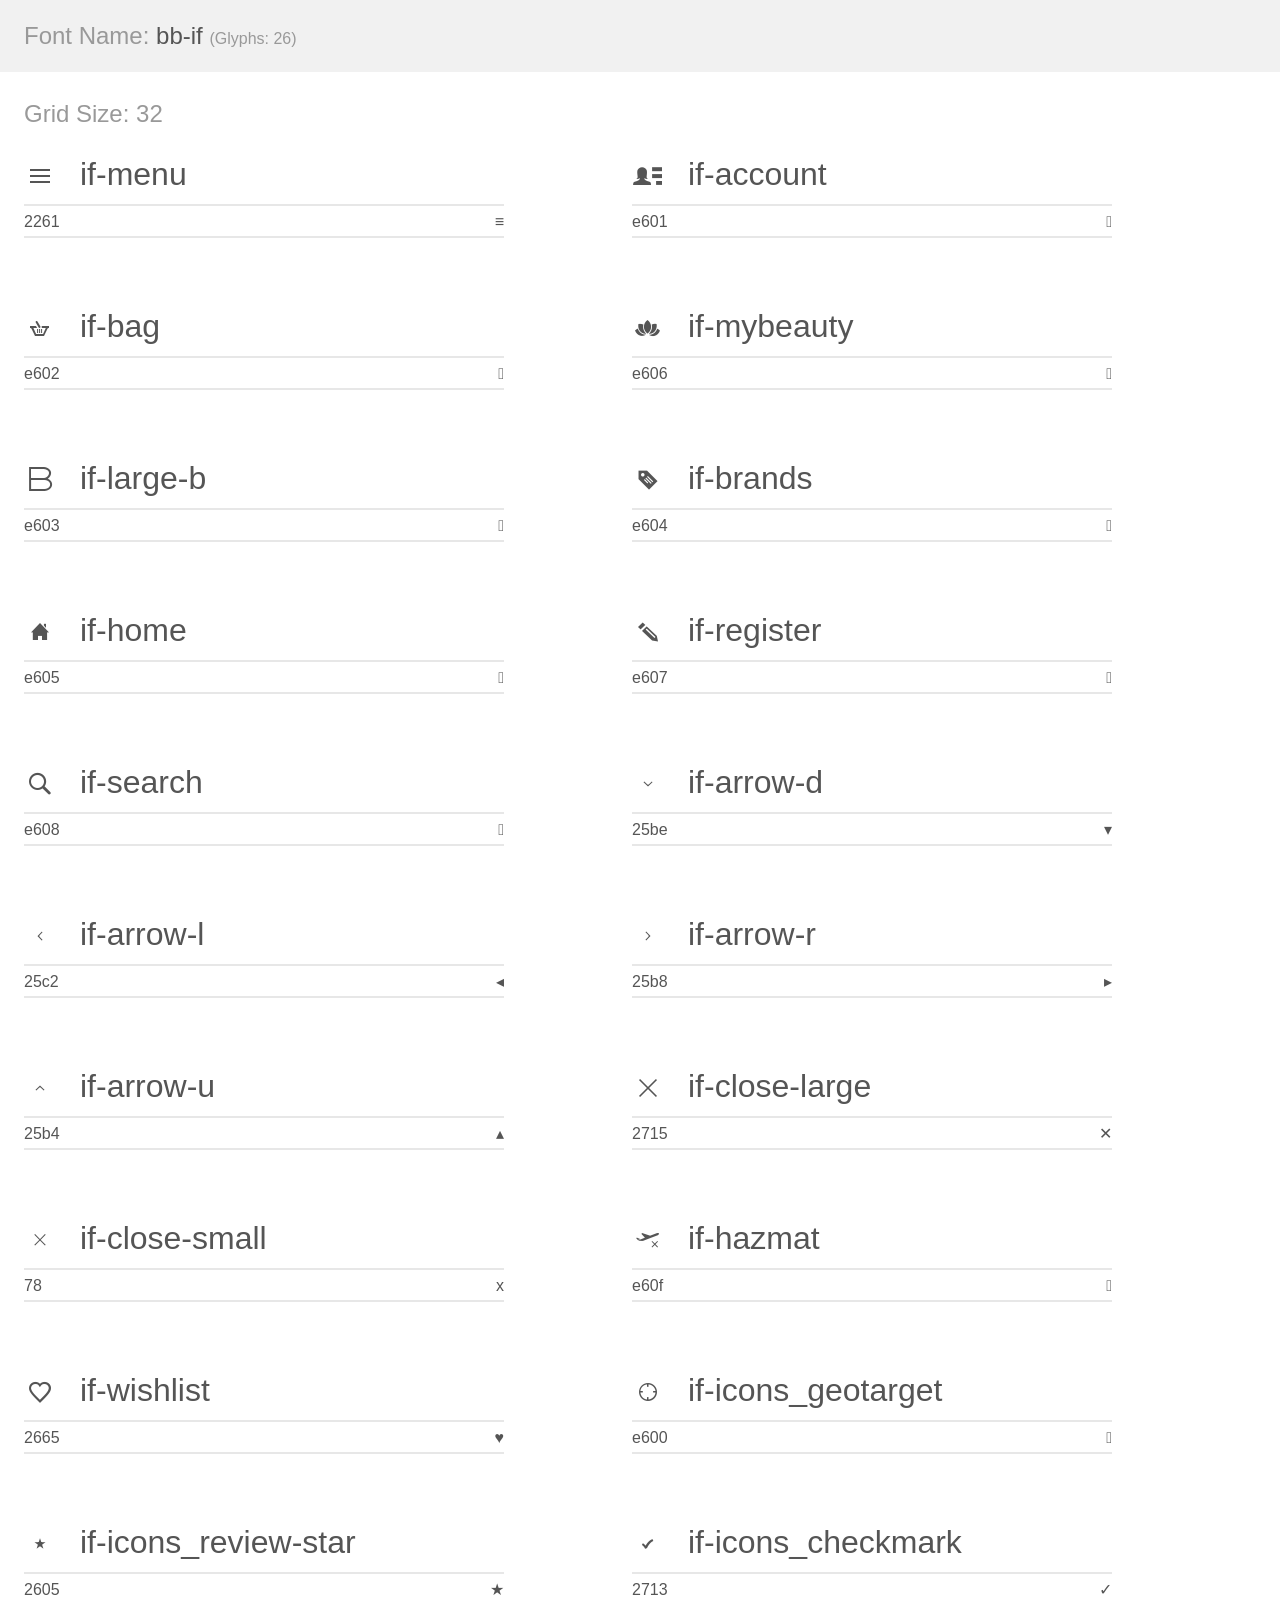
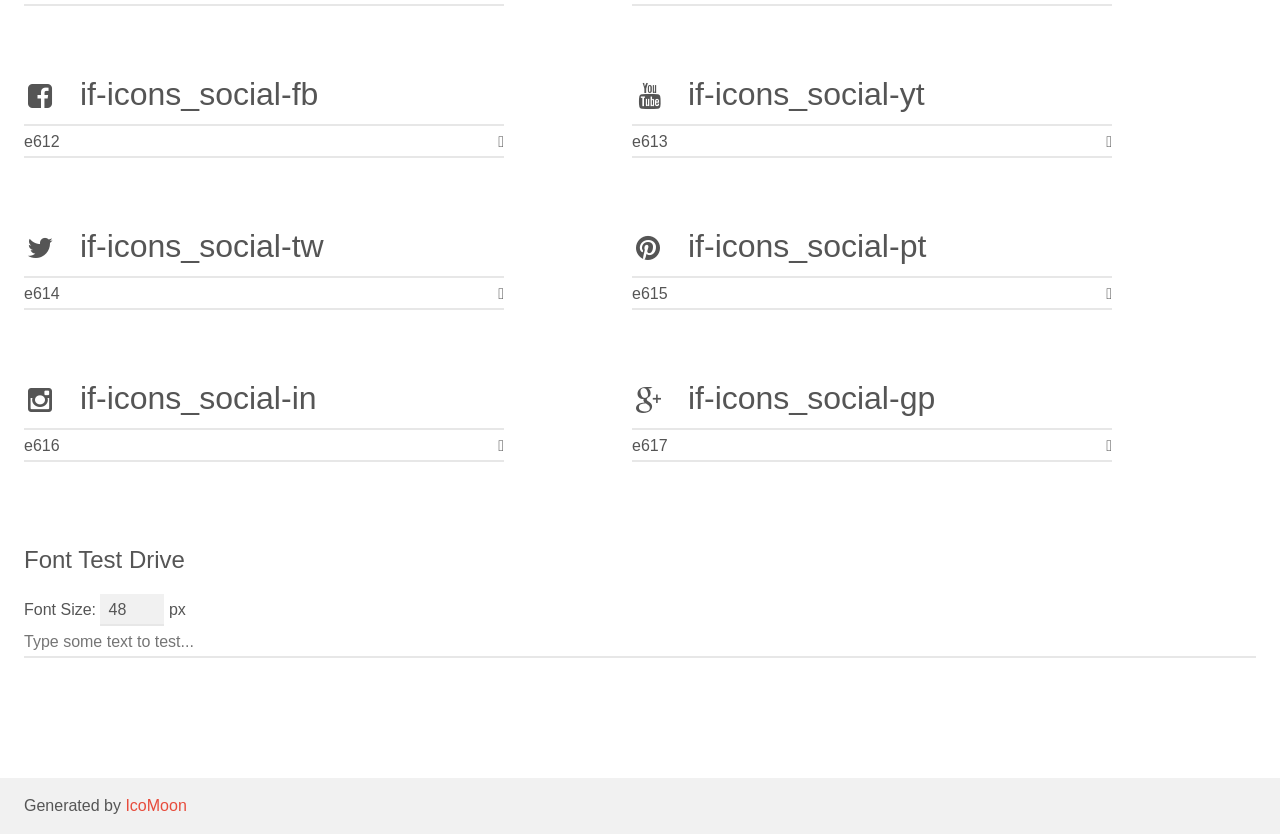
==== commit 4902fb3b: "Optimised icons, added social and some from common sprite" ====
--- a/bb-icons font/demo.html
+++ b/bb-icons font/demo.html
@@ -9,7 +9,7 @@
 	<link rel="stylesheet" href="style.css"></head>
 <body>
 	<div class="bgc1 clearfix">
-		<h1 class="mhmm mvm"><span class="fgc1">Font Name:</span> bb-if <small class="fgc1">(Glyphs:&nbsp;17)</small></h1>
+		<h1 class="mhmm mvm"><span class="fgc1">Font Name:</span> bb-if <small class="fgc1">(Glyphs:&nbsp;26)</small></h1>
 	</div>
 	<div class="clearfix mhl ptl">
 		<h1 class="mvm mtn fgc1">Grid Size: 32</h1>
@@ -21,6 +21,278 @@
 				<span class="mls"> if-menu</span>
 			</div>
 			<fieldset class="fs0 size1of1 clearfix hidden-false">
+				<input type="text" readonly value="2261" class="unit size1of2" />
+				<input type="text" maxlength="1" readonly value="&#x2261;" class="unitRight size1of2 talign-right" />
+			</fieldset>
+			<div class="fs0 bshadow0 clearfix hidden-true">
+				<span class="unit pvs fgc1">liga: </span>
+				<input type="text" readonly value="" class="liga unitRight" />
+			</div>
+		</div>
+		<div class="glyph fs1">
+			<div class="clearfix bshadow0 pbs">
+				<span class="icon if-account">
+				
+				</span>
+				<span class="mls"> if-account</span>
+			</div>
+			<fieldset class="fs0 size1of1 clearfix hidden-false">
+				<input type="text" readonly value="e601" class="unit size1of2" />
+				<input type="text" maxlength="1" readonly value="&#xe601;" class="unitRight size1of2 talign-right" />
+			</fieldset>
+			<div class="fs0 bshadow0 clearfix hidden-true">
+				<span class="unit pvs fgc1">liga: </span>
+				<input type="text" readonly value="" class="liga unitRight" />
+			</div>
+		</div>
+		<div class="glyph fs1">
+			<div class="clearfix bshadow0 pbs">
+				<span class="icon if-bag">
+				
+				</span>
+				<span class="mls"> if-bag</span>
+			</div>
+			<fieldset class="fs0 size1of1 clearfix hidden-false">
+				<input type="text" readonly value="e602" class="unit size1of2" />
+				<input type="text" maxlength="1" readonly value="&#xe602;" class="unitRight size1of2 talign-right" />
+			</fieldset>
+			<div class="fs0 bshadow0 clearfix hidden-true">
+				<span class="unit pvs fgc1">liga: </span>
+				<input type="text" readonly value="" class="liga unitRight" />
+			</div>
+		</div>
+		<div class="glyph fs1">
+			<div class="clearfix bshadow0 pbs">
+				<span class="icon if-mybeauty">
+				
+				</span>
+				<span class="mls"> if-mybeauty</span>
+			</div>
+			<fieldset class="fs0 size1of1 clearfix hidden-false">
+				<input type="text" readonly value="e606" class="unit size1of2" />
+				<input type="text" maxlength="1" readonly value="&#xe606;" class="unitRight size1of2 talign-right" />
+			</fieldset>
+			<div class="fs0 bshadow0 clearfix hidden-true">
+				<span class="unit pvs fgc1">liga: </span>
+				<input type="text" readonly value="" class="liga unitRight" />
+			</div>
+		</div>
+		<div class="glyph fs1">
+			<div class="clearfix bshadow0 pbs">
+				<span class="icon if-large-b">
+				
+				</span>
+				<span class="mls"> if-large-b</span>
+			</div>
+			<fieldset class="fs0 size1of1 clearfix hidden-false">
+				<input type="text" readonly value="e603" class="unit size1of2" />
+				<input type="text" maxlength="1" readonly value="&#xe603;" class="unitRight size1of2 talign-right" />
+			</fieldset>
+			<div class="fs0 bshadow0 clearfix hidden-true">
+				<span class="unit pvs fgc1">liga: </span>
+				<input type="text" readonly value="" class="liga unitRight" />
+			</div>
+		</div>
+		<div class="glyph fs1">
+			<div class="clearfix bshadow0 pbs">
+				<span class="icon if-brands">
+				
+				</span>
+				<span class="mls"> if-brands</span>
+			</div>
+			<fieldset class="fs0 size1of1 clearfix hidden-false">
+				<input type="text" readonly value="e604" class="unit size1of2" />
+				<input type="text" maxlength="1" readonly value="&#xe604;" class="unitRight size1of2 talign-right" />
+			</fieldset>
+			<div class="fs0 bshadow0 clearfix hidden-true">
+				<span class="unit pvs fgc1">liga: </span>
+				<input type="text" readonly value="" class="liga unitRight" />
+			</div>
+		</div>
+		<div class="glyph fs1">
+			<div class="clearfix bshadow0 pbs">
+				<span class="icon if-home">
+				
+				</span>
+				<span class="mls"> if-home</span>
+			</div>
+			<fieldset class="fs0 size1of1 clearfix hidden-false">
+				<input type="text" readonly value="e605" class="unit size1of2" />
+				<input type="text" maxlength="1" readonly value="&#xe605;" class="unitRight size1of2 talign-right" />
+			</fieldset>
+			<div class="fs0 bshadow0 clearfix hidden-true">
+				<span class="unit pvs fgc1">liga: </span>
+				<input type="text" readonly value="" class="liga unitRight" />
+			</div>
+		</div>
+		<div class="glyph fs1">
+			<div class="clearfix bshadow0 pbs">
+				<span class="icon if-register">
+				
+				</span>
+				<span class="mls"> if-register</span>
+			</div>
+			<fieldset class="fs0 size1of1 clearfix hidden-false">
+				<input type="text" readonly value="e607" class="unit size1of2" />
+				<input type="text" maxlength="1" readonly value="&#xe607;" class="unitRight size1of2 talign-right" />
+			</fieldset>
+			<div class="fs0 bshadow0 clearfix hidden-true">
+				<span class="unit pvs fgc1">liga: </span>
+				<input type="text" readonly value="" class="liga unitRight" />
+			</div>
+		</div>
+		<div class="glyph fs1">
+			<div class="clearfix bshadow0 pbs">
+				<span class="icon if-search">
+				
+				</span>
+				<span class="mls"> if-search</span>
+			</div>
+			<fieldset class="fs0 size1of1 clearfix hidden-false">
+				<input type="text" readonly value="e608" class="unit size1of2" />
+				<input type="text" maxlength="1" readonly value="&#xe608;" class="unitRight size1of2 talign-right" />
+			</fieldset>
+			<div class="fs0 bshadow0 clearfix hidden-true">
+				<span class="unit pvs fgc1">liga: </span>
+				<input type="text" readonly value="" class="liga unitRight" />
+			</div>
+		</div>
+		<div class="glyph fs1">
+			<div class="clearfix bshadow0 pbs">
+				<span class="icon if-arrow-d">
+				
+				</span>
+				<span class="mls"> if-arrow-d</span>
+			</div>
+			<fieldset class="fs0 size1of1 clearfix hidden-false">
+				<input type="text" readonly value="25be" class="unit size1of2" />
+				<input type="text" maxlength="1" readonly value="&#x25be;" class="unitRight size1of2 talign-right" />
+			</fieldset>
+			<div class="fs0 bshadow0 clearfix hidden-true">
+				<span class="unit pvs fgc1">liga: </span>
+				<input type="text" readonly value="" class="liga unitRight" />
+			</div>
+		</div>
+		<div class="glyph fs1">
+			<div class="clearfix bshadow0 pbs">
+				<span class="icon if-arrow-l">
+				
+				</span>
+				<span class="mls"> if-arrow-l</span>
+			</div>
+			<fieldset class="fs0 size1of1 clearfix hidden-false">
+				<input type="text" readonly value="25c2" class="unit size1of2" />
+				<input type="text" maxlength="1" readonly value="&#x25c2;" class="unitRight size1of2 talign-right" />
+			</fieldset>
+			<div class="fs0 bshadow0 clearfix hidden-true">
+				<span class="unit pvs fgc1">liga: </span>
+				<input type="text" readonly value="" class="liga unitRight" />
+			</div>
+		</div>
+		<div class="glyph fs1">
+			<div class="clearfix bshadow0 pbs">
+				<span class="icon if-arrow-r">
+				
+				</span>
+				<span class="mls"> if-arrow-r</span>
+			</div>
+			<fieldset class="fs0 size1of1 clearfix hidden-false">
+				<input type="text" readonly value="25b8" class="unit size1of2" />
+				<input type="text" maxlength="1" readonly value="&#x25b8;" class="unitRight size1of2 talign-right" />
+			</fieldset>
+			<div class="fs0 bshadow0 clearfix hidden-true">
+				<span class="unit pvs fgc1">liga: </span>
+				<input type="text" readonly value="" class="liga unitRight" />
+			</div>
+		</div>
+		<div class="glyph fs1">
+			<div class="clearfix bshadow0 pbs">
+				<span class="icon if-arrow-u">
+				
+				</span>
+				<span class="mls"> if-arrow-u</span>
+			</div>
+			<fieldset class="fs0 size1of1 clearfix hidden-false">
+				<input type="text" readonly value="25b4" class="unit size1of2" />
+				<input type="text" maxlength="1" readonly value="&#x25b4;" class="unitRight size1of2 talign-right" />
+			</fieldset>
+			<div class="fs0 bshadow0 clearfix hidden-true">
+				<span class="unit pvs fgc1">liga: </span>
+				<input type="text" readonly value="" class="liga unitRight" />
+			</div>
+		</div>
+		<div class="glyph fs1">
+			<div class="clearfix bshadow0 pbs">
+				<span class="icon if-close-large">
+				
+				</span>
+				<span class="mls"> if-close-large</span>
+			</div>
+			<fieldset class="fs0 size1of1 clearfix hidden-false">
+				<input type="text" readonly value="2715" class="unit size1of2" />
+				<input type="text" maxlength="1" readonly value="&#x2715;" class="unitRight size1of2 talign-right" />
+			</fieldset>
+			<div class="fs0 bshadow0 clearfix hidden-true">
+				<span class="unit pvs fgc1">liga: </span>
+				<input type="text" readonly value="" class="liga unitRight" />
+			</div>
+		</div>
+		<div class="glyph fs1">
+			<div class="clearfix bshadow0 pbs">
+				<span class="icon if-close-small">
+				
+				</span>
+				<span class="mls"> if-close-small</span>
+			</div>
+			<fieldset class="fs0 size1of1 clearfix hidden-false">
+				<input type="text" readonly value="78" class="unit size1of2" />
+				<input type="text" maxlength="1" readonly value="&#x78;" class="unitRight size1of2 talign-right" />
+			</fieldset>
+			<div class="fs0 bshadow0 clearfix hidden-true">
+				<span class="unit pvs fgc1">liga: </span>
+				<input type="text" readonly value="" class="liga unitRight" />
+			</div>
+		</div>
+		<div class="glyph fs1">
+			<div class="clearfix bshadow0 pbs">
+				<span class="icon if-hazmat">
+				
+				</span>
+				<span class="mls"> if-hazmat</span>
+			</div>
+			<fieldset class="fs0 size1of1 clearfix hidden-false">
+				<input type="text" readonly value="e60f" class="unit size1of2" />
+				<input type="text" maxlength="1" readonly value="&#xe60f;" class="unitRight size1of2 talign-right" />
+			</fieldset>
+			<div class="fs0 bshadow0 clearfix hidden-true">
+				<span class="unit pvs fgc1">liga: </span>
+				<input type="text" readonly value="" class="liga unitRight" />
+			</div>
+		</div>
+		<div class="glyph fs1">
+			<div class="clearfix bshadow0 pbs">
+				<span class="icon if-wishlist">
+				
+				</span>
+				<span class="mls"> if-wishlist</span>
+			</div>
+			<fieldset class="fs0 size1of1 clearfix hidden-false">
+				<input type="text" readonly value="2665" class="unit size1of2" />
+				<input type="text" maxlength="1" readonly value="&#x2665;" class="unitRight size1of2 talign-right" />
+			</fieldset>
+			<div class="fs0 bshadow0 clearfix hidden-true">
+				<span class="unit pvs fgc1">liga: </span>
+				<input type="text" readonly value="" class="liga unitRight" />
+			</div>
+		</div>
+		<div class="glyph fs1">
+			<div class="clearfix bshadow0 pbs">
+				<span class="icon if-icons_geotarget">
+				
+				</span>
+				<span class="mls"> if-icons_geotarget</span>
+			</div>
+			<fieldset class="fs0 size1of1 clearfix hidden-false">
 				<input type="text" readonly value="e600" class="unit size1of2" />
 				<input type="text" maxlength="1" readonly value="&#xe600;" class="unitRight size1of2 talign-right" />
 			</fieldset>
@@ -31,254 +303,126 @@
 		</div>
 		<div class="glyph fs1">
 			<div class="clearfix bshadow0 pbs">
-				<span class="icon if-account">
-				
-				</span>
-				<span class="mls"> if-account</span>
-			</div>
-			<fieldset class="fs0 size1of1 clearfix hidden-false">
-				<input type="text" readonly value="e601" class="unit size1of2" />
-				<input type="text" maxlength="1" readonly value="&#xe601;" class="unitRight size1of2 talign-right" />
-			</fieldset>
-			<div class="fs0 bshadow0 clearfix hidden-true">
-				<span class="unit pvs fgc1">liga: </span>
-				<input type="text" readonly value="" class="liga unitRight" />
-			</div>
-		</div>
-		<div class="glyph fs1">
-			<div class="clearfix bshadow0 pbs">
-				<span class="icon if-bag">
-				
-				</span>
-				<span class="mls"> if-bag</span>
-			</div>
-			<fieldset class="fs0 size1of1 clearfix hidden-false">
-				<input type="text" readonly value="e602" class="unit size1of2" />
-				<input type="text" maxlength="1" readonly value="&#xe602;" class="unitRight size1of2 talign-right" />
-			</fieldset>
-			<div class="fs0 bshadow0 clearfix hidden-true">
-				<span class="unit pvs fgc1">liga: </span>
-				<input type="text" readonly value="" class="liga unitRight" />
-			</div>
-		</div>
-		<div class="glyph fs1">
-			<div class="clearfix bshadow0 pbs">
-				<span class="icon if-large-b">
-				
-				</span>
-				<span class="mls"> if-large-b</span>
-			</div>
-			<fieldset class="fs0 size1of1 clearfix hidden-false">
-				<input type="text" readonly value="e603" class="unit size1of2" />
-				<input type="text" maxlength="1" readonly value="&#xe603;" class="unitRight size1of2 talign-right" />
-			</fieldset>
-			<div class="fs0 bshadow0 clearfix hidden-true">
-				<span class="unit pvs fgc1">liga: </span>
-				<input type="text" readonly value="" class="liga unitRight" />
-			</div>
-		</div>
-		<div class="glyph fs1">
-			<div class="clearfix bshadow0 pbs">
-				<span class="icon if-brands">
-				
-				</span>
-				<span class="mls"> if-brands</span>
-			</div>
-			<fieldset class="fs0 size1of1 clearfix hidden-false">
-				<input type="text" readonly value="e604" class="unit size1of2" />
-				<input type="text" maxlength="1" readonly value="&#xe604;" class="unitRight size1of2 talign-right" />
-			</fieldset>
-			<div class="fs0 bshadow0 clearfix hidden-true">
-				<span class="unit pvs fgc1">liga: </span>
-				<input type="text" readonly value="" class="liga unitRight" />
-			</div>
-		</div>
-		<div class="glyph fs1">
-			<div class="clearfix bshadow0 pbs">
-				<span class="icon if-home">
-				
-				</span>
-				<span class="mls"> if-home</span>
-			</div>
-			<fieldset class="fs0 size1of1 clearfix hidden-false">
-				<input type="text" readonly value="e605" class="unit size1of2" />
-				<input type="text" maxlength="1" readonly value="&#xe605;" class="unitRight size1of2 talign-right" />
-			</fieldset>
-			<div class="fs0 bshadow0 clearfix hidden-true">
-				<span class="unit pvs fgc1">liga: </span>
-				<input type="text" readonly value="" class="liga unitRight" />
-			</div>
-		</div>
-		<div class="glyph fs1">
-			<div class="clearfix bshadow0 pbs">
-				<span class="icon if-mybeauty">
-				
-				</span>
-				<span class="mls"> if-mybeauty</span>
-			</div>
-			<fieldset class="fs0 size1of1 clearfix hidden-false">
-				<input type="text" readonly value="e606" class="unit size1of2" />
-				<input type="text" maxlength="1" readonly value="&#xe606;" class="unitRight size1of2 talign-right" />
-			</fieldset>
-			<div class="fs0 bshadow0 clearfix hidden-true">
-				<span class="unit pvs fgc1">liga: </span>
-				<input type="text" readonly value="" class="liga unitRight" />
-			</div>
-		</div>
-		<div class="glyph fs1">
-			<div class="clearfix bshadow0 pbs">
-				<span class="icon if-register">
-				
-				</span>
-				<span class="mls"> if-register</span>
-			</div>
-			<fieldset class="fs0 size1of1 clearfix hidden-false">
-				<input type="text" readonly value="e607" class="unit size1of2" />
-				<input type="text" maxlength="1" readonly value="&#xe607;" class="unitRight size1of2 talign-right" />
-			</fieldset>
-			<div class="fs0 bshadow0 clearfix hidden-true">
-				<span class="unit pvs fgc1">liga: </span>
-				<input type="text" readonly value="" class="liga unitRight" />
-			</div>
-		</div>
-		<div class="glyph fs1">
-			<div class="clearfix bshadow0 pbs">
-				<span class="icon if-search">
-				
-				</span>
-				<span class="mls"> if-search</span>
-			</div>
-			<fieldset class="fs0 size1of1 clearfix hidden-false">
-				<input type="text" readonly value="e608" class="unit size1of2" />
-				<input type="text" maxlength="1" readonly value="&#xe608;" class="unitRight size1of2 talign-right" />
-			</fieldset>
-			<div class="fs0 bshadow0 clearfix hidden-true">
-				<span class="unit pvs fgc1">liga: </span>
-				<input type="text" readonly value="" class="liga unitRight" />
-			</div>
-		</div>
-		<div class="glyph fs1">
-			<div class="clearfix bshadow0 pbs">
-				<span class="icon if-arrow-d">
-				
-				</span>
-				<span class="mls"> if-arrow-d</span>
-			</div>
-			<fieldset class="fs0 size1of1 clearfix hidden-false">
-				<input type="text" readonly value="e609" class="unit size1of2" />
-				<input type="text" maxlength="1" readonly value="&#xe609;" class="unitRight size1of2 talign-right" />
-			</fieldset>
-			<div class="fs0 bshadow0 clearfix hidden-true">
-				<span class="unit pvs fgc1">liga: </span>
-				<input type="text" readonly value="" class="liga unitRight" />
-			</div>
-		</div>
-		<div class="glyph fs1">
-			<div class="clearfix bshadow0 pbs">
-				<span class="icon if-arrow-l">
-				
-				</span>
-				<span class="mls"> if-arrow-l</span>
-			</div>
-			<fieldset class="fs0 size1of1 clearfix hidden-false">
-				<input type="text" readonly value="e60a" class="unit size1of2" />
-				<input type="text" maxlength="1" readonly value="&#xe60a;" class="unitRight size1of2 talign-right" />
-			</fieldset>
-			<div class="fs0 bshadow0 clearfix hidden-true">
-				<span class="unit pvs fgc1">liga: </span>
-				<input type="text" readonly value="" class="liga unitRight" />
-			</div>
-		</div>
-		<div class="glyph fs1">
-			<div class="clearfix bshadow0 pbs">
-				<span class="icon if-arrow-r">
-				
-				</span>
-				<span class="mls"> if-arrow-r</span>
-			</div>
-			<fieldset class="fs0 size1of1 clearfix hidden-false">
-				<input type="text" readonly value="e60b" class="unit size1of2" />
-				<input type="text" maxlength="1" readonly value="&#xe60b;" class="unitRight size1of2 talign-right" />
-			</fieldset>
-			<div class="fs0 bshadow0 clearfix hidden-true">
-				<span class="unit pvs fgc1">liga: </span>
-				<input type="text" readonly value="" class="liga unitRight" />
-			</div>
-		</div>
-		<div class="glyph fs1">
-			<div class="clearfix bshadow0 pbs">
-				<span class="icon if-arrow-u">
-				
-				</span>
-				<span class="mls"> if-arrow-u</span>
-			</div>
-			<fieldset class="fs0 size1of1 clearfix hidden-false">
-				<input type="text" readonly value="e60c" class="unit size1of2" />
-				<input type="text" maxlength="1" readonly value="&#xe60c;" class="unitRight size1of2 talign-right" />
-			</fieldset>
-			<div class="fs0 bshadow0 clearfix hidden-true">
-				<span class="unit pvs fgc1">liga: </span>
-				<input type="text" readonly value="" class="liga unitRight" />
-			</div>
-		</div>
-		<div class="glyph fs1">
-			<div class="clearfix bshadow0 pbs">
-				<span class="icon if-close-large">
-				
-				</span>
-				<span class="mls"> if-close-large</span>
-			</div>
-			<fieldset class="fs0 size1of1 clearfix hidden-false">
-				<input type="text" readonly value="e60d" class="unit size1of2" />
-				<input type="text" maxlength="1" readonly value="&#xe60d;" class="unitRight size1of2 talign-right" />
-			</fieldset>
-			<div class="fs0 bshadow0 clearfix hidden-true">
-				<span class="unit pvs fgc1">liga: </span>
-				<input type="text" readonly value="" class="liga unitRight" />
-			</div>
-		</div>
-		<div class="glyph fs1">
-			<div class="clearfix bshadow0 pbs">
-				<span class="icon if-close-small">
-				
-				</span>
-				<span class="mls"> if-close-small</span>
-			</div>
-			<fieldset class="fs0 size1of1 clearfix hidden-false">
-				<input type="text" readonly value="e60e" class="unit size1of2" />
-				<input type="text" maxlength="1" readonly value="&#xe60e;" class="unitRight size1of2 talign-right" />
-			</fieldset>
-			<div class="fs0 bshadow0 clearfix hidden-true">
-				<span class="unit pvs fgc1">liga: </span>
-				<input type="text" readonly value="" class="liga unitRight" />
-			</div>
-		</div>
-		<div class="glyph fs1">
-			<div class="clearfix bshadow0 pbs">
-				<span class="icon if-hazmat">
-				
-				</span>
-				<span class="mls"> if-hazmat</span>
-			</div>
-			<fieldset class="fs0 size1of1 clearfix hidden-false">
-				<input type="text" readonly value="e60f" class="unit size1of2" />
-				<input type="text" maxlength="1" readonly value="&#xe60f;" class="unitRight size1of2 talign-right" />
-			</fieldset>
-			<div class="fs0 bshadow0 clearfix hidden-true">
-				<span class="unit pvs fgc1">liga: </span>
-				<input type="text" readonly value="" class="liga unitRight" />
-			</div>
-		</div>
-		<div class="glyph fs1">
-			<div class="clearfix bshadow0 pbs">
-				<span class="icon if-wishlist">
-				
-				</span>
-				<span class="mls"> if-wishlist</span>
-			</div>
-			<fieldset class="fs0 size1of1 clearfix hidden-false">
-				<input type="text" readonly value="e610" class="unit size1of2" />
-				<input type="text" maxlength="1" readonly value="&#xe610;" class="unitRight size1of2 talign-right" />
+				<span class="icon if-icons_review-star">
+				
+				</span>
+				<span class="mls"> if-icons_review-star</span>
+			</div>
+			<fieldset class="fs0 size1of1 clearfix hidden-false">
+				<input type="text" readonly value="2605" class="unit size1of2" />
+				<input type="text" maxlength="1" readonly value="&#x2605;" class="unitRight size1of2 talign-right" />
+			</fieldset>
+			<div class="fs0 bshadow0 clearfix hidden-true">
+				<span class="unit pvs fgc1">liga: </span>
+				<input type="text" readonly value="" class="liga unitRight" />
+			</div>
+		</div>
+		<div class="glyph fs1">
+			<div class="clearfix bshadow0 pbs">
+				<span class="icon if-icons_checkmark">
+				
+				</span>
+				<span class="mls"> if-icons_checkmark</span>
+			</div>
+			<fieldset class="fs0 size1of1 clearfix hidden-false">
+				<input type="text" readonly value="2713" class="unit size1of2" />
+				<input type="text" maxlength="1" readonly value="&#x2713;" class="unitRight size1of2 talign-right" />
+			</fieldset>
+			<div class="fs0 bshadow0 clearfix hidden-true">
+				<span class="unit pvs fgc1">liga: </span>
+				<input type="text" readonly value="" class="liga unitRight" />
+			</div>
+		</div>
+		<div class="glyph fs1">
+			<div class="clearfix bshadow0 pbs">
+				<span class="icon if-icons_social-fb">
+				
+				</span>
+				<span class="mls"> if-icons_social-fb</span>
+			</div>
+			<fieldset class="fs0 size1of1 clearfix hidden-false">
+				<input type="text" readonly value="e612" class="unit size1of2" />
+				<input type="text" maxlength="1" readonly value="&#xe612;" class="unitRight size1of2 talign-right" />
+			</fieldset>
+			<div class="fs0 bshadow0 clearfix hidden-true">
+				<span class="unit pvs fgc1">liga: </span>
+				<input type="text" readonly value="" class="liga unitRight" />
+			</div>
+		</div>
+		<div class="glyph fs1">
+			<div class="clearfix bshadow0 pbs">
+				<span class="icon if-icons_social-yt">
+				
+				</span>
+				<span class="mls"> if-icons_social-yt</span>
+			</div>
+			<fieldset class="fs0 size1of1 clearfix hidden-false">
+				<input type="text" readonly value="e613" class="unit size1of2" />
+				<input type="text" maxlength="1" readonly value="&#xe613;" class="unitRight size1of2 talign-right" />
+			</fieldset>
+			<div class="fs0 bshadow0 clearfix hidden-true">
+				<span class="unit pvs fgc1">liga: </span>
+				<input type="text" readonly value="" class="liga unitRight" />
+			</div>
+		</div>
+		<div class="glyph fs1">
+			<div class="clearfix bshadow0 pbs">
+				<span class="icon if-icons_social-tw">
+				
+				</span>
+				<span class="mls"> if-icons_social-tw</span>
+			</div>
+			<fieldset class="fs0 size1of1 clearfix hidden-false">
+				<input type="text" readonly value="e614" class="unit size1of2" />
+				<input type="text" maxlength="1" readonly value="&#xe614;" class="unitRight size1of2 talign-right" />
+			</fieldset>
+			<div class="fs0 bshadow0 clearfix hidden-true">
+				<span class="unit pvs fgc1">liga: </span>
+				<input type="text" readonly value="" class="liga unitRight" />
+			</div>
+		</div>
+		<div class="glyph fs1">
+			<div class="clearfix bshadow0 pbs">
+				<span class="icon if-icons_social-pt">
+				
+				</span>
+				<span class="mls"> if-icons_social-pt</span>
+			</div>
+			<fieldset class="fs0 size1of1 clearfix hidden-false">
+				<input type="text" readonly value="e615" class="unit size1of2" />
+				<input type="text" maxlength="1" readonly value="&#xe615;" class="unitRight size1of2 talign-right" />
+			</fieldset>
+			<div class="fs0 bshadow0 clearfix hidden-true">
+				<span class="unit pvs fgc1">liga: </span>
+				<input type="text" readonly value="" class="liga unitRight" />
+			</div>
+		</div>
+		<div class="glyph fs1">
+			<div class="clearfix bshadow0 pbs">
+				<span class="icon if-icons_social-in">
+				
+				</span>
+				<span class="mls"> if-icons_social-in</span>
+			</div>
+			<fieldset class="fs0 size1of1 clearfix hidden-false">
+				<input type="text" readonly value="e616" class="unit size1of2" />
+				<input type="text" maxlength="1" readonly value="&#xe616;" class="unitRight size1of2 talign-right" />
+			</fieldset>
+			<div class="fs0 bshadow0 clearfix hidden-true">
+				<span class="unit pvs fgc1">liga: </span>
+				<input type="text" readonly value="" class="liga unitRight" />
+			</div>
+		</div>
+		<div class="glyph fs1">
+			<div class="clearfix bshadow0 pbs">
+				<span class="icon if-icons_social-gp">
+				
+				</span>
+				<span class="mls"> if-icons_social-gp</span>
+			</div>
+			<fieldset class="fs0 size1of1 clearfix hidden-false">
+				<input type="text" readonly value="e617" class="unit size1of2" />
+				<input type="text" maxlength="1" readonly value="&#xe617;" class="unitRight size1of2 talign-right" />
 			</fieldset>
 			<div class="fs0 bshadow0 clearfix hidden-true">
 				<span class="unit pvs fgc1">liga: </span>
--- a/bb-icons font/style.css
+++ b/bb-icons font/style.css
@@ -1,10 +1,10 @@
 @font-face {
 	font-family: 'bb-if';
-	src:url('fonts/bb-if.eot?-akphr2');
-	src:url('fonts/bb-if.eot?#iefix-akphr2') format('embedded-opentype'),
-		url('fonts/bb-if.woff?-akphr2') format('woff'),
-		url('fonts/bb-if.ttf?-akphr2') format('truetype'),
-		url('fonts/bb-if.svg?-akphr2#bb-if') format('svg');
+	src:url('fonts/bb-if.eot?3bu19x');
+	src:url('fonts/bb-if.eot?#iefix3bu19x') format('embedded-opentype'),
+		url('fonts/bb-if.woff?3bu19x') format('woff'),
+		url('fonts/bb-if.ttf?3bu19x') format('truetype'),
+		url('fonts/bb-if.svg?3bu19x#bb-if') format('svg');
 	font-weight: normal;
 	font-style: normal;
 }
@@ -24,7 +24,7 @@
 }
 
 .if-menu:before {
-	content: "\e600";
+	content: "\2261";
 }
 
 .if-account:before {
@@ -33,6 +33,10 @@
 
 .if-bag:before {
 	content: "\e602";
+}
+
+.if-mybeauty:before {
+	content: "\e606";
 }
 
 .if-large-b:before {
@@ -47,10 +51,6 @@
 	content: "\e605";
 }
 
-.if-mybeauty:before {
-	content: "\e606";
-}
-
 .if-register:before {
 	content: "\e607";
 }
@@ -60,27 +60,27 @@
 }
 
 .if-arrow-d:before {
-	content: "\e609";
+	content: "\25be";
 }
 
 .if-arrow-l:before {
-	content: "\e60a";
+	content: "\25c2";
 }
 
 .if-arrow-r:before {
-	content: "\e60b";
+	content: "\25b8";
 }
 
 .if-arrow-u:before {
-	content: "\e60c";
+	content: "\25b4";
 }
 
 .if-close-large:before {
-	content: "\e60d";
+	content: "\2715";
 }
 
 .if-close-small:before {
-	content: "\e60e";
+	content: "\78";
 }
 
 .if-hazmat:before {
@@ -88,6 +88,42 @@
 }
 
 .if-wishlist:before {
-	content: "\e610";
+	content: "\2665";
 }
 
+.if-icons_geotarget:before {
+	content: "\e600";
+}
+
+.if-icons_review-star:before {
+	content: "\2605";
+}
+
+.if-icons_checkmark:before {
+	content: "\2713";
+}
+
+.if-icons_social-fb:before {
+	content: "\e612";
+}
+
+.if-icons_social-yt:before {
+	content: "\e613";
+}
+
+.if-icons_social-tw:before {
+	content: "\e614";
+}
+
+.if-icons_social-pt:before {
+	content: "\e615";
+}
+
+.if-icons_social-in:before {
+	content: "\e616";
+}
+
+.if-icons_social-gp:before {
+	content: "\e617";
+}
+
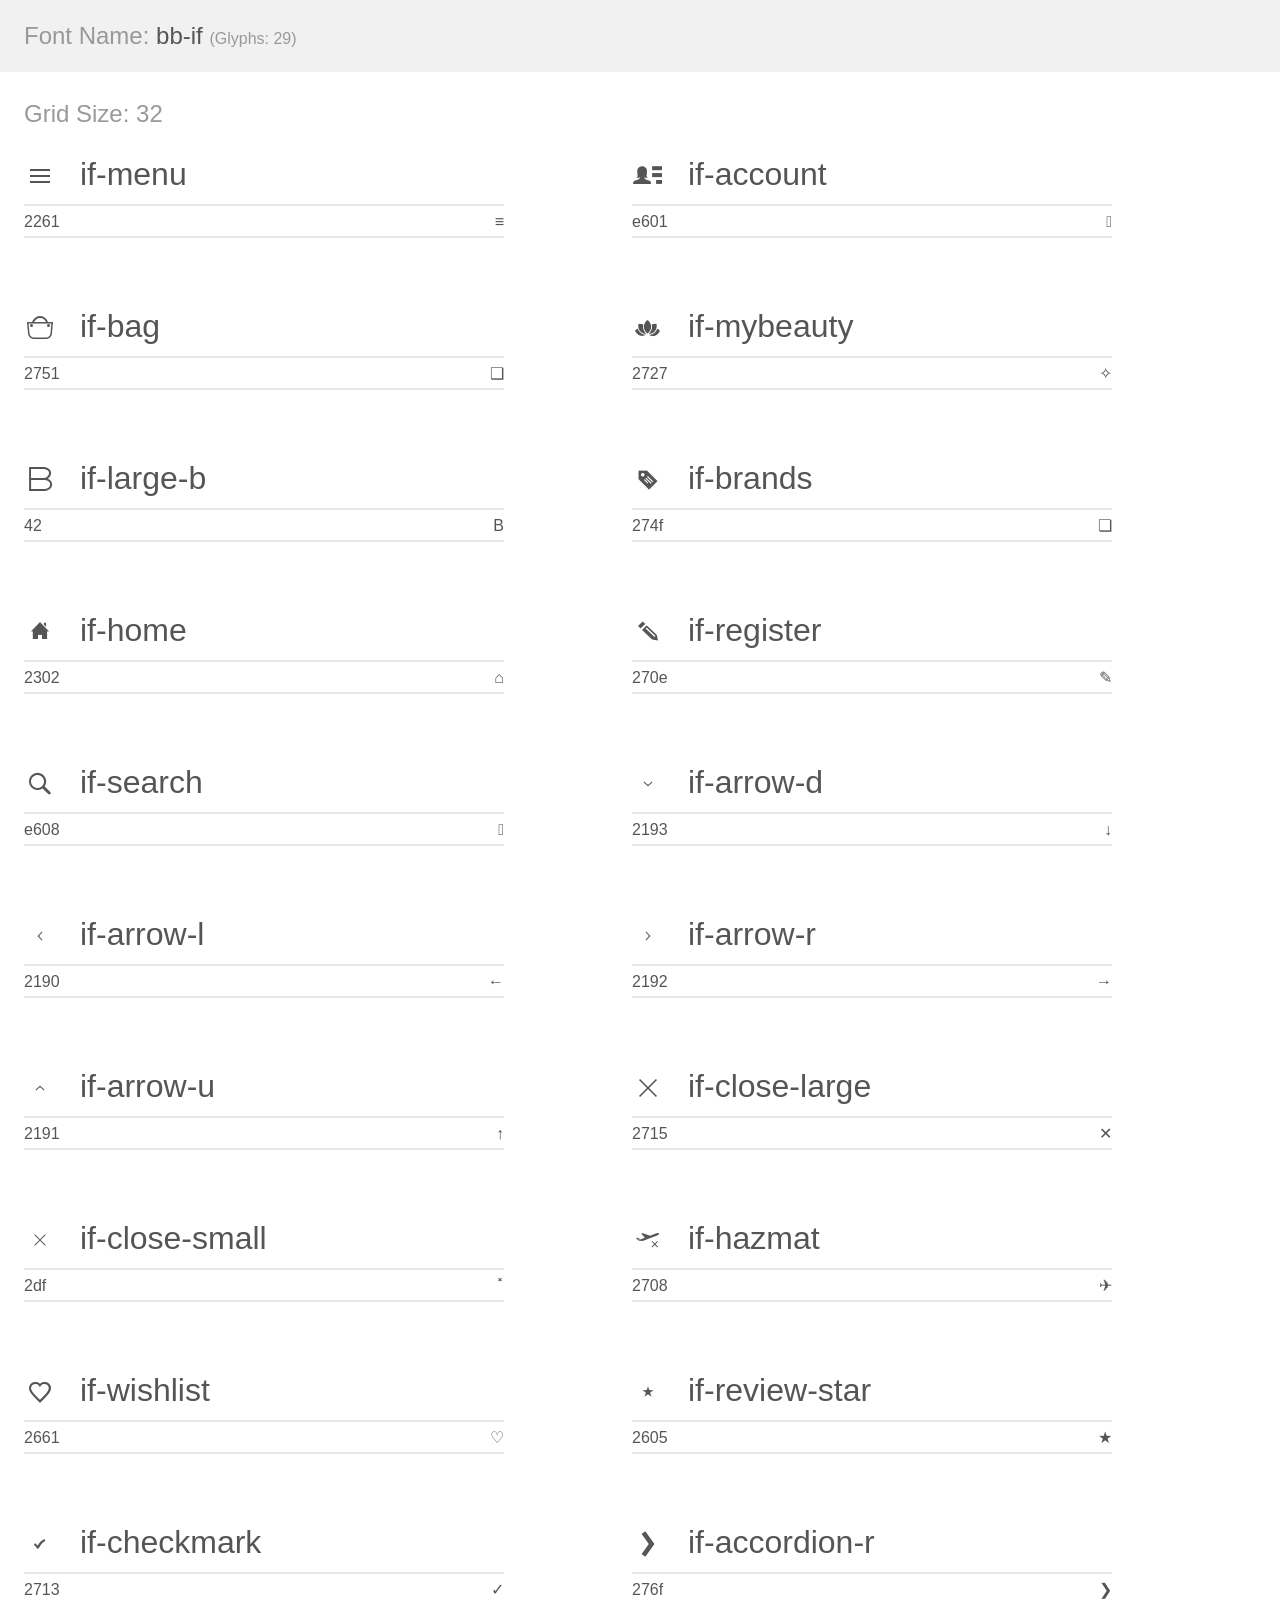
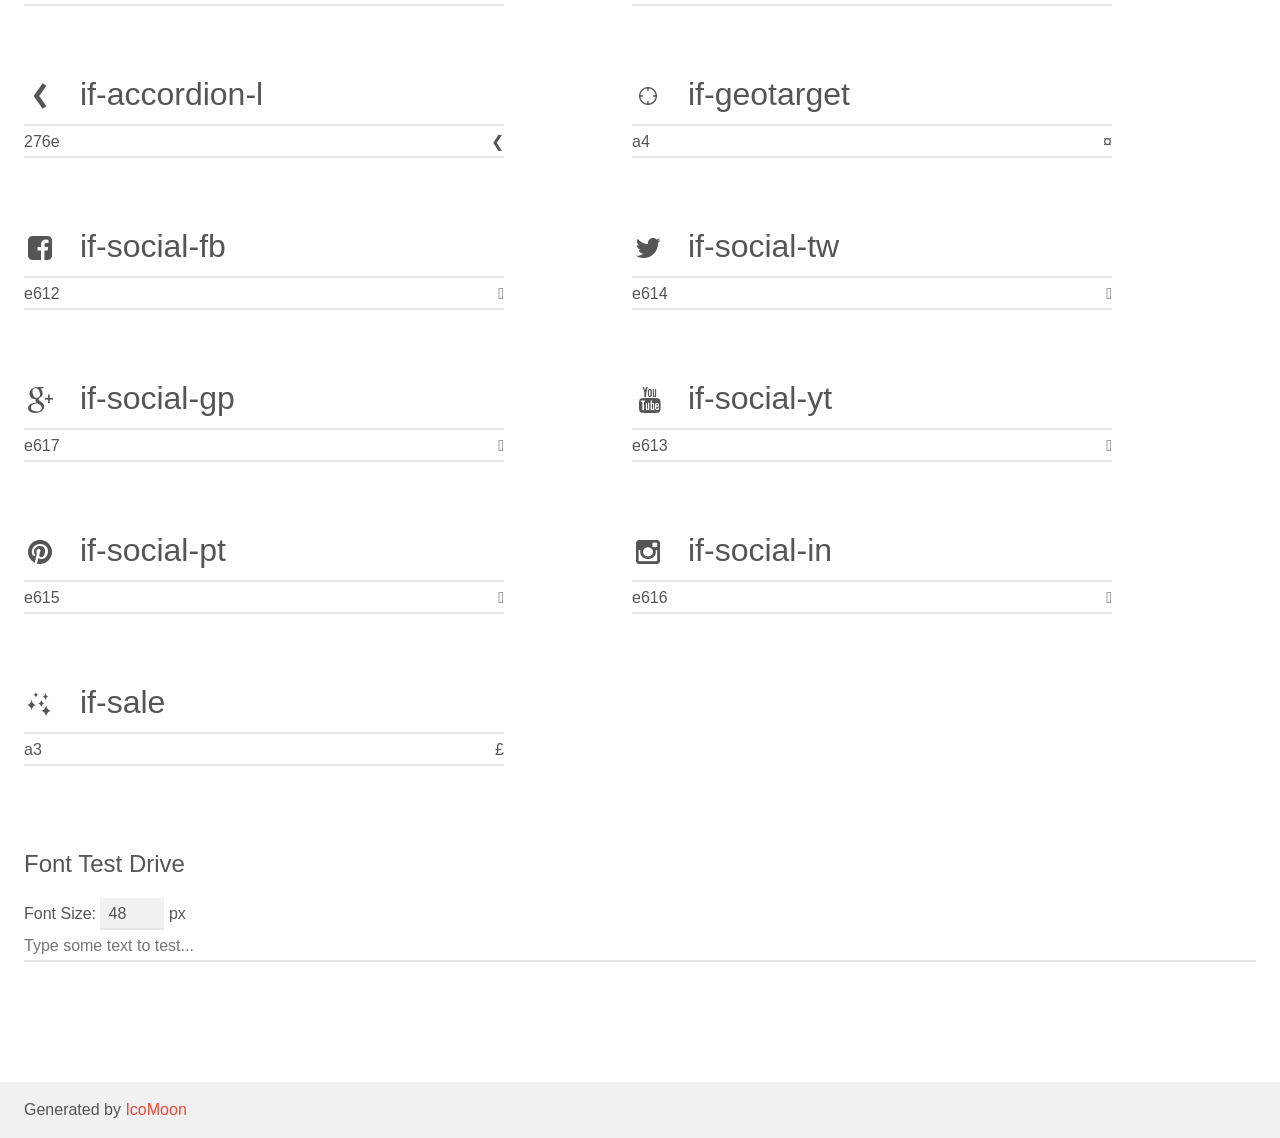
==== commit 0a02fe16: "bag, sale, ids and unicode values" ====
--- a/bb-icons font/demo.html
+++ b/bb-icons font/demo.html
@@ -9,7 +9,7 @@
 	<link rel="stylesheet" href="style.css"></head>
 <body>
 	<div class="bgc1 clearfix">
-		<h1 class="mhmm mvm"><span class="fgc1">Font Name:</span> bb-if <small class="fgc1">(Glyphs:&nbsp;26)</small></h1>
+		<h1 class="mhmm mvm"><span class="fgc1">Font Name:</span> bb-if <small class="fgc1">(Glyphs:&nbsp;29)</small></h1>
 	</div>
 	<div class="clearfix mhl ptl">
 		<h1 class="mvm mtn fgc1">Grid Size: 32</h1>
@@ -53,8 +53,8 @@
 				<span class="mls"> if-bag</span>
 			</div>
 			<fieldset class="fs0 size1of1 clearfix hidden-false">
-				<input type="text" readonly value="e602" class="unit size1of2" />
-				<input type="text" maxlength="1" readonly value="&#xe602;" class="unitRight size1of2 talign-right" />
+				<input type="text" readonly value="2751" class="unit size1of2" />
+				<input type="text" maxlength="1" readonly value="&#x2751;" class="unitRight size1of2 talign-right" />
 			</fieldset>
 			<div class="fs0 bshadow0 clearfix hidden-true">
 				<span class="unit pvs fgc1">liga: </span>
@@ -69,8 +69,8 @@
 				<span class="mls"> if-mybeauty</span>
 			</div>
 			<fieldset class="fs0 size1of1 clearfix hidden-false">
-				<input type="text" readonly value="e606" class="unit size1of2" />
-				<input type="text" maxlength="1" readonly value="&#xe606;" class="unitRight size1of2 talign-right" />
+				<input type="text" readonly value="2727" class="unit size1of2" />
+				<input type="text" maxlength="1" readonly value="&#x2727;" class="unitRight size1of2 talign-right" />
 			</fieldset>
 			<div class="fs0 bshadow0 clearfix hidden-true">
 				<span class="unit pvs fgc1">liga: </span>
@@ -85,8 +85,8 @@
 				<span class="mls"> if-large-b</span>
 			</div>
 			<fieldset class="fs0 size1of1 clearfix hidden-false">
-				<input type="text" readonly value="e603" class="unit size1of2" />
-				<input type="text" maxlength="1" readonly value="&#xe603;" class="unitRight size1of2 talign-right" />
+				<input type="text" readonly value="42" class="unit size1of2" />
+				<input type="text" maxlength="1" readonly value="&#x42;" class="unitRight size1of2 talign-right" />
 			</fieldset>
 			<div class="fs0 bshadow0 clearfix hidden-true">
 				<span class="unit pvs fgc1">liga: </span>
@@ -101,8 +101,8 @@
 				<span class="mls"> if-brands</span>
 			</div>
 			<fieldset class="fs0 size1of1 clearfix hidden-false">
-				<input type="text" readonly value="e604" class="unit size1of2" />
-				<input type="text" maxlength="1" readonly value="&#xe604;" class="unitRight size1of2 talign-right" />
+				<input type="text" readonly value="274f" class="unit size1of2" />
+				<input type="text" maxlength="1" readonly value="&#x274f;" class="unitRight size1of2 talign-right" />
 			</fieldset>
 			<div class="fs0 bshadow0 clearfix hidden-true">
 				<span class="unit pvs fgc1">liga: </span>
@@ -117,8 +117,8 @@
 				<span class="mls"> if-home</span>
 			</div>
 			<fieldset class="fs0 size1of1 clearfix hidden-false">
-				<input type="text" readonly value="e605" class="unit size1of2" />
-				<input type="text" maxlength="1" readonly value="&#xe605;" class="unitRight size1of2 talign-right" />
+				<input type="text" readonly value="2302" class="unit size1of2" />
+				<input type="text" maxlength="1" readonly value="&#x2302;" class="unitRight size1of2 talign-right" />
 			</fieldset>
 			<div class="fs0 bshadow0 clearfix hidden-true">
 				<span class="unit pvs fgc1">liga: </span>
@@ -133,8 +133,8 @@
 				<span class="mls"> if-register</span>
 			</div>
 			<fieldset class="fs0 size1of1 clearfix hidden-false">
-				<input type="text" readonly value="e607" class="unit size1of2" />
-				<input type="text" maxlength="1" readonly value="&#xe607;" class="unitRight size1of2 talign-right" />
+				<input type="text" readonly value="270e" class="unit size1of2" />
+				<input type="text" maxlength="1" readonly value="&#x270e;" class="unitRight size1of2 talign-right" />
 			</fieldset>
 			<div class="fs0 bshadow0 clearfix hidden-true">
 				<span class="unit pvs fgc1">liga: </span>
@@ -165,8 +165,8 @@
 				<span class="mls"> if-arrow-d</span>
 			</div>
 			<fieldset class="fs0 size1of1 clearfix hidden-false">
-				<input type="text" readonly value="25be" class="unit size1of2" />
-				<input type="text" maxlength="1" readonly value="&#x25be;" class="unitRight size1of2 talign-right" />
+				<input type="text" readonly value="2193" class="unit size1of2" />
+				<input type="text" maxlength="1" readonly value="&#x2193;" class="unitRight size1of2 talign-right" />
 			</fieldset>
 			<div class="fs0 bshadow0 clearfix hidden-true">
 				<span class="unit pvs fgc1">liga: </span>
@@ -181,8 +181,8 @@
 				<span class="mls"> if-arrow-l</span>
 			</div>
 			<fieldset class="fs0 size1of1 clearfix hidden-false">
-				<input type="text" readonly value="25c2" class="unit size1of2" />
-				<input type="text" maxlength="1" readonly value="&#x25c2;" class="unitRight size1of2 talign-right" />
+				<input type="text" readonly value="2190" class="unit size1of2" />
+				<input type="text" maxlength="1" readonly value="&#x2190;" class="unitRight size1of2 talign-right" />
 			</fieldset>
 			<div class="fs0 bshadow0 clearfix hidden-true">
 				<span class="unit pvs fgc1">liga: </span>
@@ -197,8 +197,8 @@
 				<span class="mls"> if-arrow-r</span>
 			</div>
 			<fieldset class="fs0 size1of1 clearfix hidden-false">
-				<input type="text" readonly value="25b8" class="unit size1of2" />
-				<input type="text" maxlength="1" readonly value="&#x25b8;" class="unitRight size1of2 talign-right" />
+				<input type="text" readonly value="2192" class="unit size1of2" />
+				<input type="text" maxlength="1" readonly value="&#x2192;" class="unitRight size1of2 talign-right" />
 			</fieldset>
 			<div class="fs0 bshadow0 clearfix hidden-true">
 				<span class="unit pvs fgc1">liga: </span>
@@ -213,8 +213,8 @@
 				<span class="mls"> if-arrow-u</span>
 			</div>
 			<fieldset class="fs0 size1of1 clearfix hidden-false">
-				<input type="text" readonly value="25b4" class="unit size1of2" />
-				<input type="text" maxlength="1" readonly value="&#x25b4;" class="unitRight size1of2 talign-right" />
+				<input type="text" readonly value="2191" class="unit size1of2" />
+				<input type="text" maxlength="1" readonly value="&#x2191;" class="unitRight size1of2 talign-right" />
 			</fieldset>
 			<div class="fs0 bshadow0 clearfix hidden-true">
 				<span class="unit pvs fgc1">liga: </span>
@@ -245,8 +245,8 @@
 				<span class="mls"> if-close-small</span>
 			</div>
 			<fieldset class="fs0 size1of1 clearfix hidden-false">
-				<input type="text" readonly value="78" class="unit size1of2" />
-				<input type="text" maxlength="1" readonly value="&#x78;" class="unitRight size1of2 talign-right" />
+				<input type="text" readonly value="2df" class="unit size1of2" />
+				<input type="text" maxlength="1" readonly value="&#x2df;" class="unitRight size1of2 talign-right" />
 			</fieldset>
 			<div class="fs0 bshadow0 clearfix hidden-true">
 				<span class="unit pvs fgc1">liga: </span>
@@ -261,8 +261,8 @@
 				<span class="mls"> if-hazmat</span>
 			</div>
 			<fieldset class="fs0 size1of1 clearfix hidden-false">
-				<input type="text" readonly value="e60f" class="unit size1of2" />
-				<input type="text" maxlength="1" readonly value="&#xe60f;" class="unitRight size1of2 talign-right" />
+				<input type="text" readonly value="2708" class="unit size1of2" />
+				<input type="text" maxlength="1" readonly value="&#x2708;" class="unitRight size1of2 talign-right" />
 			</fieldset>
 			<div class="fs0 bshadow0 clearfix hidden-true">
 				<span class="unit pvs fgc1">liga: </span>
@@ -277,36 +277,20 @@
 				<span class="mls"> if-wishlist</span>
 			</div>
 			<fieldset class="fs0 size1of1 clearfix hidden-false">
-				<input type="text" readonly value="2665" class="unit size1of2" />
-				<input type="text" maxlength="1" readonly value="&#x2665;" class="unitRight size1of2 talign-right" />
-			</fieldset>
-			<div class="fs0 bshadow0 clearfix hidden-true">
-				<span class="unit pvs fgc1">liga: </span>
-				<input type="text" readonly value="" class="liga unitRight" />
-			</div>
-		</div>
-		<div class="glyph fs1">
-			<div class="clearfix bshadow0 pbs">
-				<span class="icon if-icons_geotarget">
-				
-				</span>
-				<span class="mls"> if-icons_geotarget</span>
-			</div>
-			<fieldset class="fs0 size1of1 clearfix hidden-false">
-				<input type="text" readonly value="e600" class="unit size1of2" />
-				<input type="text" maxlength="1" readonly value="&#xe600;" class="unitRight size1of2 talign-right" />
-			</fieldset>
-			<div class="fs0 bshadow0 clearfix hidden-true">
-				<span class="unit pvs fgc1">liga: </span>
-				<input type="text" readonly value="" class="liga unitRight" />
-			</div>
-		</div>
-		<div class="glyph fs1">
-			<div class="clearfix bshadow0 pbs">
-				<span class="icon if-icons_review-star">
-				
-				</span>
-				<span class="mls"> if-icons_review-star</span>
+				<input type="text" readonly value="2661" class="unit size1of2" />
+				<input type="text" maxlength="1" readonly value="&#x2661;" class="unitRight size1of2 talign-right" />
+			</fieldset>
+			<div class="fs0 bshadow0 clearfix hidden-true">
+				<span class="unit pvs fgc1">liga: </span>
+				<input type="text" readonly value="" class="liga unitRight" />
+			</div>
+		</div>
+		<div class="glyph fs1">
+			<div class="clearfix bshadow0 pbs">
+				<span class="icon if-review-star">
+				
+				</span>
+				<span class="mls"> if-review-star</span>
 			</div>
 			<fieldset class="fs0 size1of1 clearfix hidden-false">
 				<input type="text" readonly value="2605" class="unit size1of2" />
@@ -319,10 +303,10 @@
 		</div>
 		<div class="glyph fs1">
 			<div class="clearfix bshadow0 pbs">
-				<span class="icon if-icons_checkmark">
-				
-				</span>
-				<span class="mls"> if-icons_checkmark</span>
+				<span class="icon if-checkmark">
+				
+				</span>
+				<span class="mls"> if-checkmark</span>
 			</div>
 			<fieldset class="fs0 size1of1 clearfix hidden-false">
 				<input type="text" readonly value="2713" class="unit size1of2" />
@@ -335,10 +319,58 @@
 		</div>
 		<div class="glyph fs1">
 			<div class="clearfix bshadow0 pbs">
-				<span class="icon if-icons_social-fb">
-				
-				</span>
-				<span class="mls"> if-icons_social-fb</span>
+				<span class="icon if-accordion-r">
+				
+				</span>
+				<span class="mls"> if-accordion-r</span>
+			</div>
+			<fieldset class="fs0 size1of1 clearfix hidden-false">
+				<input type="text" readonly value="276f" class="unit size1of2" />
+				<input type="text" maxlength="1" readonly value="&#x276f;" class="unitRight size1of2 talign-right" />
+			</fieldset>
+			<div class="fs0 bshadow0 clearfix hidden-true">
+				<span class="unit pvs fgc1">liga: </span>
+				<input type="text" readonly value="" class="liga unitRight" />
+			</div>
+		</div>
+		<div class="glyph fs1">
+			<div class="clearfix bshadow0 pbs">
+				<span class="icon if-accordion-l">
+				
+				</span>
+				<span class="mls"> if-accordion-l</span>
+			</div>
+			<fieldset class="fs0 size1of1 clearfix hidden-false">
+				<input type="text" readonly value="276e" class="unit size1of2" />
+				<input type="text" maxlength="1" readonly value="&#x276e;" class="unitRight size1of2 talign-right" />
+			</fieldset>
+			<div class="fs0 bshadow0 clearfix hidden-true">
+				<span class="unit pvs fgc1">liga: </span>
+				<input type="text" readonly value="" class="liga unitRight" />
+			</div>
+		</div>
+		<div class="glyph fs1">
+			<div class="clearfix bshadow0 pbs">
+				<span class="icon if-geotarget">
+				
+				</span>
+				<span class="mls"> if-geotarget</span>
+			</div>
+			<fieldset class="fs0 size1of1 clearfix hidden-false">
+				<input type="text" readonly value="a4" class="unit size1of2" />
+				<input type="text" maxlength="1" readonly value="&#xa4;" class="unitRight size1of2 talign-right" />
+			</fieldset>
+			<div class="fs0 bshadow0 clearfix hidden-true">
+				<span class="unit pvs fgc1">liga: </span>
+				<input type="text" readonly value="" class="liga unitRight" />
+			</div>
+		</div>
+		<div class="glyph fs1">
+			<div class="clearfix bshadow0 pbs">
+				<span class="icon if-social-fb">
+				
+				</span>
+				<span class="mls"> if-social-fb</span>
 			</div>
 			<fieldset class="fs0 size1of1 clearfix hidden-false">
 				<input type="text" readonly value="e612" class="unit size1of2" />
@@ -351,10 +383,42 @@
 		</div>
 		<div class="glyph fs1">
 			<div class="clearfix bshadow0 pbs">
-				<span class="icon if-icons_social-yt">
-				
-				</span>
-				<span class="mls"> if-icons_social-yt</span>
+				<span class="icon if-social-tw">
+				
+				</span>
+				<span class="mls"> if-social-tw</span>
+			</div>
+			<fieldset class="fs0 size1of1 clearfix hidden-false">
+				<input type="text" readonly value="e614" class="unit size1of2" />
+				<input type="text" maxlength="1" readonly value="&#xe614;" class="unitRight size1of2 talign-right" />
+			</fieldset>
+			<div class="fs0 bshadow0 clearfix hidden-true">
+				<span class="unit pvs fgc1">liga: </span>
+				<input type="text" readonly value="" class="liga unitRight" />
+			</div>
+		</div>
+		<div class="glyph fs1">
+			<div class="clearfix bshadow0 pbs">
+				<span class="icon if-social-gp">
+				
+				</span>
+				<span class="mls"> if-social-gp</span>
+			</div>
+			<fieldset class="fs0 size1of1 clearfix hidden-false">
+				<input type="text" readonly value="e617" class="unit size1of2" />
+				<input type="text" maxlength="1" readonly value="&#xe617;" class="unitRight size1of2 talign-right" />
+			</fieldset>
+			<div class="fs0 bshadow0 clearfix hidden-true">
+				<span class="unit pvs fgc1">liga: </span>
+				<input type="text" readonly value="" class="liga unitRight" />
+			</div>
+		</div>
+		<div class="glyph fs1">
+			<div class="clearfix bshadow0 pbs">
+				<span class="icon if-social-yt">
+				
+				</span>
+				<span class="mls"> if-social-yt</span>
 			</div>
 			<fieldset class="fs0 size1of1 clearfix hidden-false">
 				<input type="text" readonly value="e613" class="unit size1of2" />
@@ -367,26 +431,10 @@
 		</div>
 		<div class="glyph fs1">
 			<div class="clearfix bshadow0 pbs">
-				<span class="icon if-icons_social-tw">
-				
-				</span>
-				<span class="mls"> if-icons_social-tw</span>
-			</div>
-			<fieldset class="fs0 size1of1 clearfix hidden-false">
-				<input type="text" readonly value="e614" class="unit size1of2" />
-				<input type="text" maxlength="1" readonly value="&#xe614;" class="unitRight size1of2 talign-right" />
-			</fieldset>
-			<div class="fs0 bshadow0 clearfix hidden-true">
-				<span class="unit pvs fgc1">liga: </span>
-				<input type="text" readonly value="" class="liga unitRight" />
-			</div>
-		</div>
-		<div class="glyph fs1">
-			<div class="clearfix bshadow0 pbs">
-				<span class="icon if-icons_social-pt">
-				
-				</span>
-				<span class="mls"> if-icons_social-pt</span>
+				<span class="icon if-social-pt">
+				
+				</span>
+				<span class="mls"> if-social-pt</span>
 			</div>
 			<fieldset class="fs0 size1of1 clearfix hidden-false">
 				<input type="text" readonly value="e615" class="unit size1of2" />
@@ -399,10 +447,10 @@
 		</div>
 		<div class="glyph fs1">
 			<div class="clearfix bshadow0 pbs">
-				<span class="icon if-icons_social-in">
-				
-				</span>
-				<span class="mls"> if-icons_social-in</span>
+				<span class="icon if-social-in">
+				
+				</span>
+				<span class="mls"> if-social-in</span>
 			</div>
 			<fieldset class="fs0 size1of1 clearfix hidden-false">
 				<input type="text" readonly value="e616" class="unit size1of2" />
@@ -415,14 +463,14 @@
 		</div>
 		<div class="glyph fs1">
 			<div class="clearfix bshadow0 pbs">
-				<span class="icon if-icons_social-gp">
-				
-				</span>
-				<span class="mls"> if-icons_social-gp</span>
-			</div>
-			<fieldset class="fs0 size1of1 clearfix hidden-false">
-				<input type="text" readonly value="e617" class="unit size1of2" />
-				<input type="text" maxlength="1" readonly value="&#xe617;" class="unitRight size1of2 talign-right" />
+				<span class="icon if-sale">
+				
+				</span>
+				<span class="mls"> if-sale</span>
+			</div>
+			<fieldset class="fs0 size1of1 clearfix hidden-false">
+				<input type="text" readonly value="a3" class="unit size1of2" />
+				<input type="text" maxlength="1" readonly value="&#xa3;" class="unitRight size1of2 talign-right" />
 			</fieldset>
 			<div class="fs0 bshadow0 clearfix hidden-true">
 				<span class="unit pvs fgc1">liga: </span>
--- a/bb-icons font/style.css
+++ b/bb-icons font/style.css
@@ -1,10 +1,10 @@
 @font-face {
 	font-family: 'bb-if';
-	src:url('fonts/bb-if.eot?3bu19x');
-	src:url('fonts/bb-if.eot?#iefix3bu19x') format('embedded-opentype'),
-		url('fonts/bb-if.woff?3bu19x') format('woff'),
-		url('fonts/bb-if.ttf?3bu19x') format('truetype'),
-		url('fonts/bb-if.svg?3bu19x#bb-if') format('svg');
+	src:url('fonts/bb-if.eot?-pp0mzi');
+	src:url('fonts/bb-if.eot?#iefix-pp0mzi') format('embedded-opentype'),
+		url('fonts/bb-if.woff?-pp0mzi') format('woff'),
+		url('fonts/bb-if.ttf?-pp0mzi') format('truetype'),
+		url('fonts/bb-if.svg?-pp0mzi#bb-if') format('svg');
 	font-weight: normal;
 	font-style: normal;
 }
@@ -32,27 +32,27 @@
 }
 
 .if-bag:before {
-	content: "\e602";
+	content: "\2751";
 }
 
 .if-mybeauty:before {
-	content: "\e606";
+	content: "\2727";
 }
 
 .if-large-b:before {
-	content: "\e603";
+	content: "\42";
 }
 
 .if-brands:before {
-	content: "\e604";
+	content: "\274f";
 }
 
 .if-home:before {
-	content: "\e605";
+	content: "\2302";
 }
 
 .if-register:before {
-	content: "\e607";
+	content: "\270e";
 }
 
 .if-search:before {
@@ -60,19 +60,19 @@
 }
 
 .if-arrow-d:before {
-	content: "\25be";
+	content: "\2193";
 }
 
 .if-arrow-l:before {
-	content: "\25c2";
+	content: "\2190";
 }
 
 .if-arrow-r:before {
-	content: "\25b8";
+	content: "\2192";
 }
 
 .if-arrow-u:before {
-	content: "\25b4";
+	content: "\2191";
 }
 
 .if-close-large:before {
@@ -80,50 +80,62 @@
 }
 
 .if-close-small:before {
-	content: "\78";
+	content: "\2df";
 }
 
 .if-hazmat:before {
-	content: "\e60f";
+	content: "\2708";
 }
 
 .if-wishlist:before {
-	content: "\2665";
+	content: "\2661";
 }
 
-.if-icons_geotarget:before {
-	content: "\e600";
-}
-
-.if-icons_review-star:before {
+.if-review-star:before {
 	content: "\2605";
 }
 
-.if-icons_checkmark:before {
+.if-checkmark:before {
 	content: "\2713";
 }
 
-.if-icons_social-fb:before {
+.if-accordion-r:before {
+	content: "\276f";
+}
+
+.if-accordion-l:before {
+	content: "\276e";
+}
+
+.if-geotarget:before {
+	content: "\a4";
+}
+
+.if-social-fb:before {
 	content: "\e612";
 }
 
-.if-icons_social-yt:before {
+.if-social-tw:before {
+	content: "\e614";
+}
+
+.if-social-gp:before {
+	content: "\e617";
+}
+
+.if-social-yt:before {
 	content: "\e613";
 }
 
-.if-icons_social-tw:before {
-	content: "\e614";
-}
-
-.if-icons_social-pt:before {
+.if-social-pt:before {
 	content: "\e615";
 }
 
-.if-icons_social-in:before {
+.if-social-in:before {
 	content: "\e616";
 }
 
-.if-icons_social-gp:before {
-	content: "\e617";
+.if-sale:before {
+	content: "\a3";
 }
 
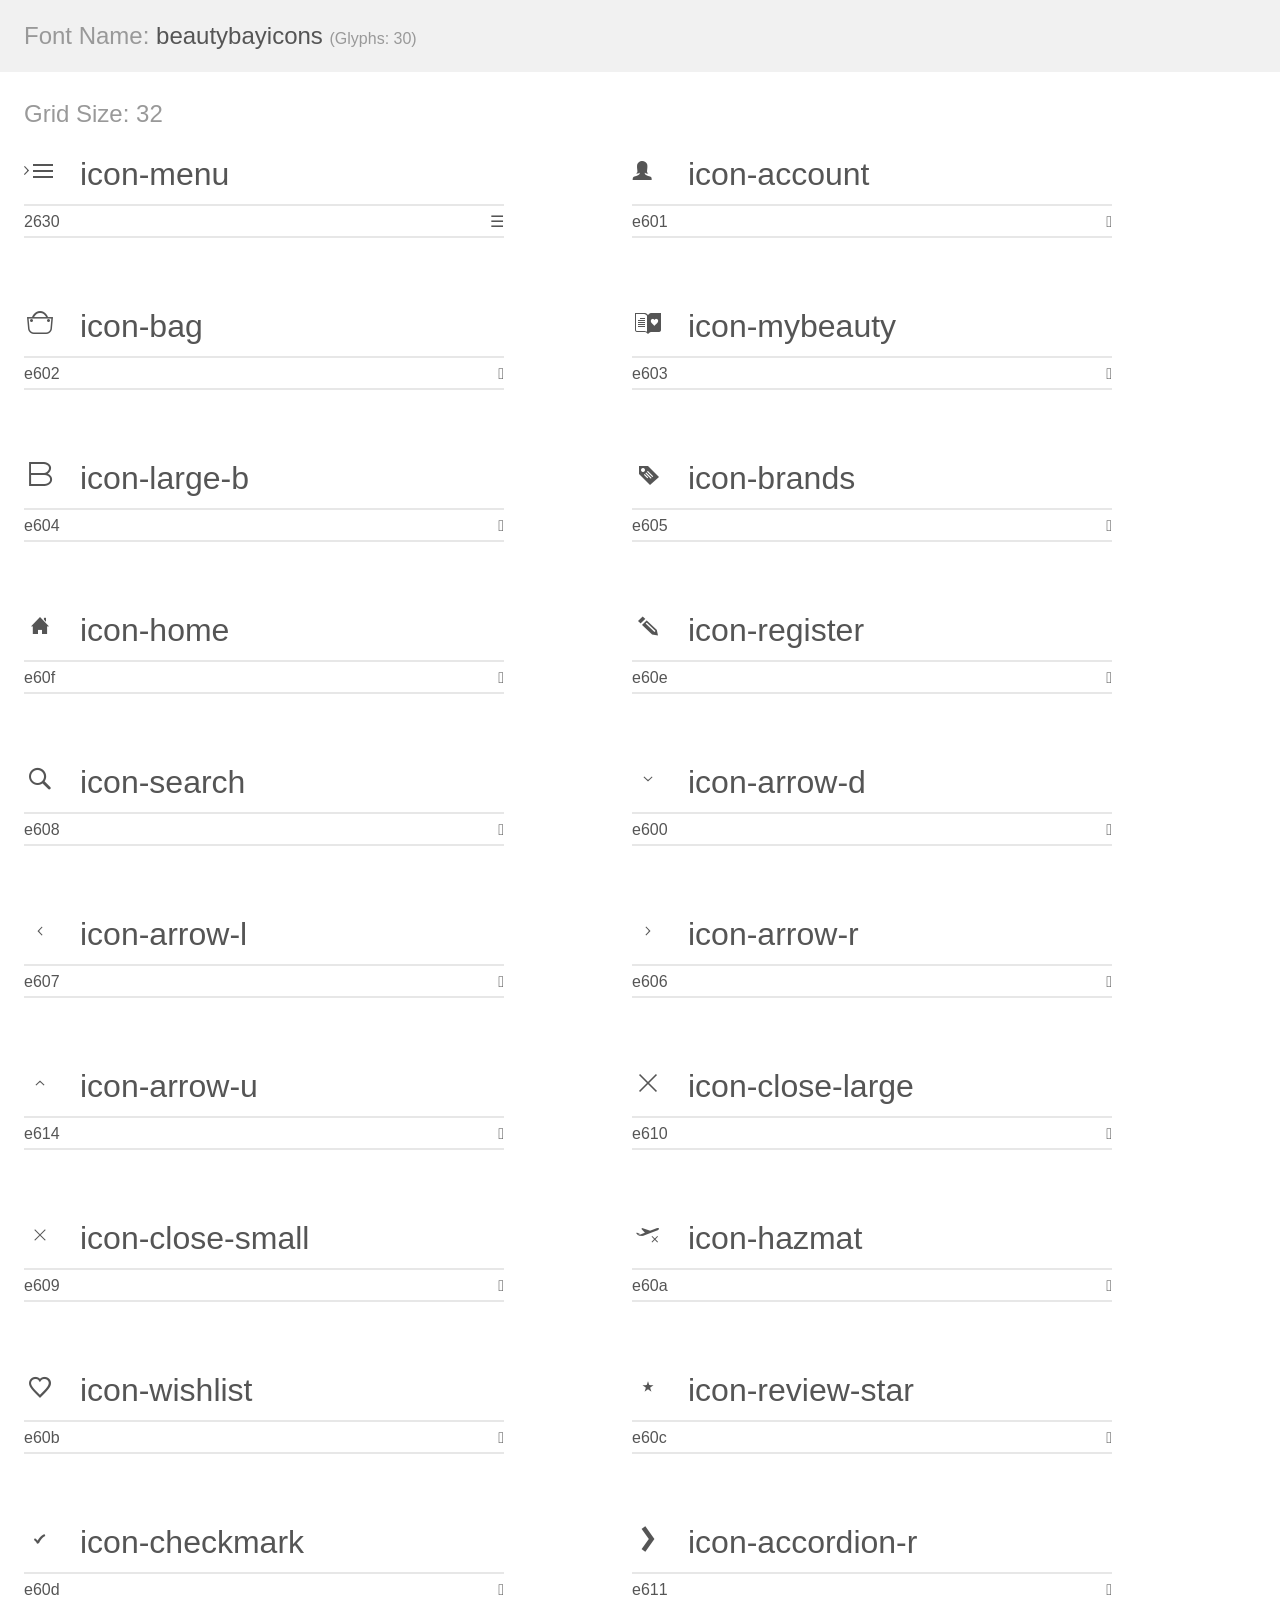
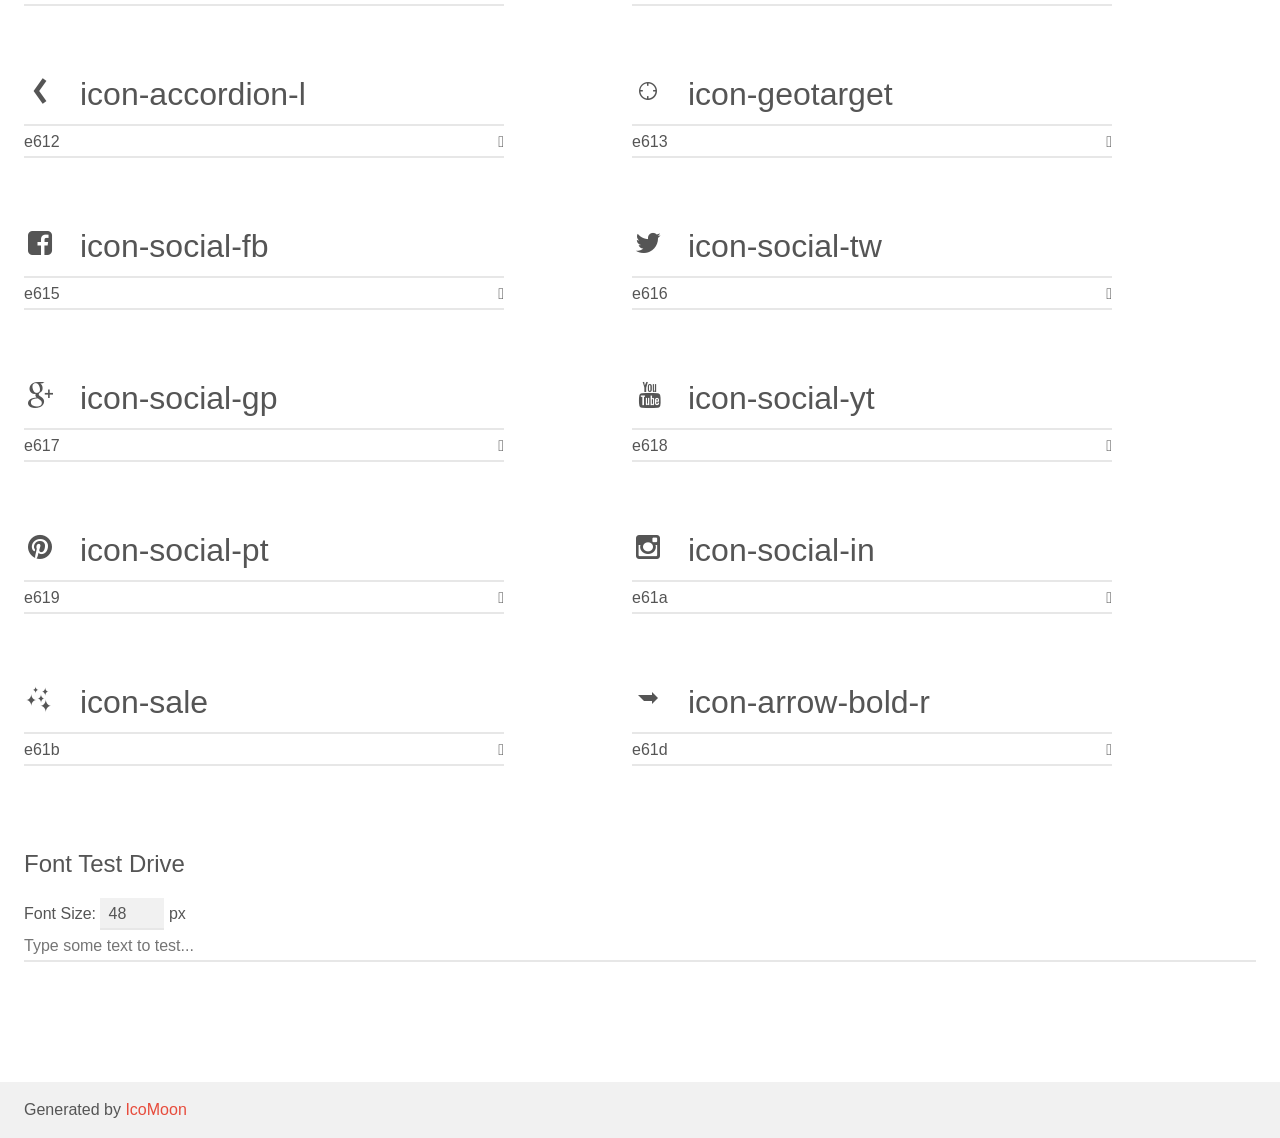
==== commit 10f931c4: "Updated menu, account, brands, go (bold arrow), my beauty" ====
--- a/bb-icons font/demo.html
+++ b/bb-icons font/demo.html
@@ -9,32 +9,32 @@
 	<link rel="stylesheet" href="style.css"></head>
 <body>
 	<div class="bgc1 clearfix">
-		<h1 class="mhmm mvm"><span class="fgc1">Font Name:</span> bb-if <small class="fgc1">(Glyphs:&nbsp;29)</small></h1>
+		<h1 class="mhmm mvm"><span class="fgc1">Font Name:</span> beautybayicons <small class="fgc1">(Glyphs:&nbsp;30)</small></h1>
 	</div>
 	<div class="clearfix mhl ptl">
 		<h1 class="mvm mtn fgc1">Grid Size: 32</h1>
 		<div class="glyph fs1">
 			<div class="clearfix bshadow0 pbs">
-				<span class="icon if-menu">
-				
-				</span>
-				<span class="mls"> if-menu</span>
-			</div>
-			<fieldset class="fs0 size1of1 clearfix hidden-false">
-				<input type="text" readonly value="2261" class="unit size1of2" />
-				<input type="text" maxlength="1" readonly value="&#x2261;" class="unitRight size1of2 talign-right" />
-			</fieldset>
-			<div class="fs0 bshadow0 clearfix hidden-true">
-				<span class="unit pvs fgc1">liga: </span>
-				<input type="text" readonly value="" class="liga unitRight" />
-			</div>
-		</div>
-		<div class="glyph fs1">
-			<div class="clearfix bshadow0 pbs">
-				<span class="icon if-account">
-				
-				</span>
-				<span class="mls"> if-account</span>
+				<span class="icon-menu">
+				
+				</span>
+				<span class="mls"> icon-menu</span>
+			</div>
+			<fieldset class="fs0 size1of1 clearfix hidden-false">
+				<input type="text" readonly value="2630" class="unit size1of2" />
+				<input type="text" maxlength="1" readonly value="&#x2630;" class="unitRight size1of2 talign-right" />
+			</fieldset>
+			<div class="fs0 bshadow0 clearfix hidden-true">
+				<span class="unit pvs fgc1">liga: </span>
+				<input type="text" readonly value="" class="liga unitRight" />
+			</div>
+		</div>
+		<div class="glyph fs1">
+			<div class="clearfix bshadow0 pbs">
+				<span class="icon-account">
+				
+				</span>
+				<span class="mls"> icon-account</span>
 			</div>
 			<fieldset class="fs0 size1of1 clearfix hidden-false">
 				<input type="text" readonly value="e601" class="unit size1of2" />
@@ -47,106 +47,106 @@
 		</div>
 		<div class="glyph fs1">
 			<div class="clearfix bshadow0 pbs">
-				<span class="icon if-bag">
-				
-				</span>
-				<span class="mls"> if-bag</span>
-			</div>
-			<fieldset class="fs0 size1of1 clearfix hidden-false">
-				<input type="text" readonly value="2751" class="unit size1of2" />
-				<input type="text" maxlength="1" readonly value="&#x2751;" class="unitRight size1of2 talign-right" />
-			</fieldset>
-			<div class="fs0 bshadow0 clearfix hidden-true">
-				<span class="unit pvs fgc1">liga: </span>
-				<input type="text" readonly value="" class="liga unitRight" />
-			</div>
-		</div>
-		<div class="glyph fs1">
-			<div class="clearfix bshadow0 pbs">
-				<span class="icon if-mybeauty">
-				
-				</span>
-				<span class="mls"> if-mybeauty</span>
-			</div>
-			<fieldset class="fs0 size1of1 clearfix hidden-false">
-				<input type="text" readonly value="2727" class="unit size1of2" />
-				<input type="text" maxlength="1" readonly value="&#x2727;" class="unitRight size1of2 talign-right" />
-			</fieldset>
-			<div class="fs0 bshadow0 clearfix hidden-true">
-				<span class="unit pvs fgc1">liga: </span>
-				<input type="text" readonly value="" class="liga unitRight" />
-			</div>
-		</div>
-		<div class="glyph fs1">
-			<div class="clearfix bshadow0 pbs">
-				<span class="icon if-large-b">
-				
-				</span>
-				<span class="mls"> if-large-b</span>
-			</div>
-			<fieldset class="fs0 size1of1 clearfix hidden-false">
-				<input type="text" readonly value="42" class="unit size1of2" />
-				<input type="text" maxlength="1" readonly value="&#x42;" class="unitRight size1of2 talign-right" />
-			</fieldset>
-			<div class="fs0 bshadow0 clearfix hidden-true">
-				<span class="unit pvs fgc1">liga: </span>
-				<input type="text" readonly value="" class="liga unitRight" />
-			</div>
-		</div>
-		<div class="glyph fs1">
-			<div class="clearfix bshadow0 pbs">
-				<span class="icon if-brands">
-				
-				</span>
-				<span class="mls"> if-brands</span>
-			</div>
-			<fieldset class="fs0 size1of1 clearfix hidden-false">
-				<input type="text" readonly value="274f" class="unit size1of2" />
-				<input type="text" maxlength="1" readonly value="&#x274f;" class="unitRight size1of2 talign-right" />
-			</fieldset>
-			<div class="fs0 bshadow0 clearfix hidden-true">
-				<span class="unit pvs fgc1">liga: </span>
-				<input type="text" readonly value="" class="liga unitRight" />
-			</div>
-		</div>
-		<div class="glyph fs1">
-			<div class="clearfix bshadow0 pbs">
-				<span class="icon if-home">
-				
-				</span>
-				<span class="mls"> if-home</span>
-			</div>
-			<fieldset class="fs0 size1of1 clearfix hidden-false">
-				<input type="text" readonly value="2302" class="unit size1of2" />
-				<input type="text" maxlength="1" readonly value="&#x2302;" class="unitRight size1of2 talign-right" />
-			</fieldset>
-			<div class="fs0 bshadow0 clearfix hidden-true">
-				<span class="unit pvs fgc1">liga: </span>
-				<input type="text" readonly value="" class="liga unitRight" />
-			</div>
-		</div>
-		<div class="glyph fs1">
-			<div class="clearfix bshadow0 pbs">
-				<span class="icon if-register">
-				
-				</span>
-				<span class="mls"> if-register</span>
-			</div>
-			<fieldset class="fs0 size1of1 clearfix hidden-false">
-				<input type="text" readonly value="270e" class="unit size1of2" />
-				<input type="text" maxlength="1" readonly value="&#x270e;" class="unitRight size1of2 talign-right" />
-			</fieldset>
-			<div class="fs0 bshadow0 clearfix hidden-true">
-				<span class="unit pvs fgc1">liga: </span>
-				<input type="text" readonly value="" class="liga unitRight" />
-			</div>
-		</div>
-		<div class="glyph fs1">
-			<div class="clearfix bshadow0 pbs">
-				<span class="icon if-search">
-				
-				</span>
-				<span class="mls"> if-search</span>
+				<span class="icon-bag">
+				
+				</span>
+				<span class="mls"> icon-bag</span>
+			</div>
+			<fieldset class="fs0 size1of1 clearfix hidden-false">
+				<input type="text" readonly value="e602" class="unit size1of2" />
+				<input type="text" maxlength="1" readonly value="&#xe602;" class="unitRight size1of2 talign-right" />
+			</fieldset>
+			<div class="fs0 bshadow0 clearfix hidden-true">
+				<span class="unit pvs fgc1">liga: </span>
+				<input type="text" readonly value="" class="liga unitRight" />
+			</div>
+		</div>
+		<div class="glyph fs1">
+			<div class="clearfix bshadow0 pbs">
+				<span class="icon-mybeauty">
+				
+				</span>
+				<span class="mls"> icon-mybeauty</span>
+			</div>
+			<fieldset class="fs0 size1of1 clearfix hidden-false">
+				<input type="text" readonly value="e603" class="unit size1of2" />
+				<input type="text" maxlength="1" readonly value="&#xe603;" class="unitRight size1of2 talign-right" />
+			</fieldset>
+			<div class="fs0 bshadow0 clearfix hidden-true">
+				<span class="unit pvs fgc1">liga: </span>
+				<input type="text" readonly value="" class="liga unitRight" />
+			</div>
+		</div>
+		<div class="glyph fs1">
+			<div class="clearfix bshadow0 pbs">
+				<span class="icon-large-b">
+				
+				</span>
+				<span class="mls"> icon-large-b</span>
+			</div>
+			<fieldset class="fs0 size1of1 clearfix hidden-false">
+				<input type="text" readonly value="e604" class="unit size1of2" />
+				<input type="text" maxlength="1" readonly value="&#xe604;" class="unitRight size1of2 talign-right" />
+			</fieldset>
+			<div class="fs0 bshadow0 clearfix hidden-true">
+				<span class="unit pvs fgc1">liga: </span>
+				<input type="text" readonly value="" class="liga unitRight" />
+			</div>
+		</div>
+		<div class="glyph fs1">
+			<div class="clearfix bshadow0 pbs">
+				<span class="icon-brands">
+				
+				</span>
+				<span class="mls"> icon-brands</span>
+			</div>
+			<fieldset class="fs0 size1of1 clearfix hidden-false">
+				<input type="text" readonly value="e605" class="unit size1of2" />
+				<input type="text" maxlength="1" readonly value="&#xe605;" class="unitRight size1of2 talign-right" />
+			</fieldset>
+			<div class="fs0 bshadow0 clearfix hidden-true">
+				<span class="unit pvs fgc1">liga: </span>
+				<input type="text" readonly value="" class="liga unitRight" />
+			</div>
+		</div>
+		<div class="glyph fs1">
+			<div class="clearfix bshadow0 pbs">
+				<span class="icon-home">
+				
+				</span>
+				<span class="mls"> icon-home</span>
+			</div>
+			<fieldset class="fs0 size1of1 clearfix hidden-false">
+				<input type="text" readonly value="e60f" class="unit size1of2" />
+				<input type="text" maxlength="1" readonly value="&#xe60f;" class="unitRight size1of2 talign-right" />
+			</fieldset>
+			<div class="fs0 bshadow0 clearfix hidden-true">
+				<span class="unit pvs fgc1">liga: </span>
+				<input type="text" readonly value="" class="liga unitRight" />
+			</div>
+		</div>
+		<div class="glyph fs1">
+			<div class="clearfix bshadow0 pbs">
+				<span class="icon-register">
+				
+				</span>
+				<span class="mls"> icon-register</span>
+			</div>
+			<fieldset class="fs0 size1of1 clearfix hidden-false">
+				<input type="text" readonly value="e60e" class="unit size1of2" />
+				<input type="text" maxlength="1" readonly value="&#xe60e;" class="unitRight size1of2 talign-right" />
+			</fieldset>
+			<div class="fs0 bshadow0 clearfix hidden-true">
+				<span class="unit pvs fgc1">liga: </span>
+				<input type="text" readonly value="" class="liga unitRight" />
+			</div>
+		</div>
+		<div class="glyph fs1">
+			<div class="clearfix bshadow0 pbs">
+				<span class="icon-search">
+				
+				</span>
+				<span class="mls"> icon-search</span>
 			</div>
 			<fieldset class="fs0 size1of1 clearfix hidden-false">
 				<input type="text" readonly value="e608" class="unit size1of2" />
@@ -159,218 +159,186 @@
 		</div>
 		<div class="glyph fs1">
 			<div class="clearfix bshadow0 pbs">
-				<span class="icon if-arrow-d">
-				
-				</span>
-				<span class="mls"> if-arrow-d</span>
-			</div>
-			<fieldset class="fs0 size1of1 clearfix hidden-false">
-				<input type="text" readonly value="2193" class="unit size1of2" />
-				<input type="text" maxlength="1" readonly value="&#x2193;" class="unitRight size1of2 talign-right" />
-			</fieldset>
-			<div class="fs0 bshadow0 clearfix hidden-true">
-				<span class="unit pvs fgc1">liga: </span>
-				<input type="text" readonly value="" class="liga unitRight" />
-			</div>
-		</div>
-		<div class="glyph fs1">
-			<div class="clearfix bshadow0 pbs">
-				<span class="icon if-arrow-l">
-				
-				</span>
-				<span class="mls"> if-arrow-l</span>
-			</div>
-			<fieldset class="fs0 size1of1 clearfix hidden-false">
-				<input type="text" readonly value="2190" class="unit size1of2" />
-				<input type="text" maxlength="1" readonly value="&#x2190;" class="unitRight size1of2 talign-right" />
-			</fieldset>
-			<div class="fs0 bshadow0 clearfix hidden-true">
-				<span class="unit pvs fgc1">liga: </span>
-				<input type="text" readonly value="" class="liga unitRight" />
-			</div>
-		</div>
-		<div class="glyph fs1">
-			<div class="clearfix bshadow0 pbs">
-				<span class="icon if-arrow-r">
-				
-				</span>
-				<span class="mls"> if-arrow-r</span>
-			</div>
-			<fieldset class="fs0 size1of1 clearfix hidden-false">
-				<input type="text" readonly value="2192" class="unit size1of2" />
-				<input type="text" maxlength="1" readonly value="&#x2192;" class="unitRight size1of2 talign-right" />
-			</fieldset>
-			<div class="fs0 bshadow0 clearfix hidden-true">
-				<span class="unit pvs fgc1">liga: </span>
-				<input type="text" readonly value="" class="liga unitRight" />
-			</div>
-		</div>
-		<div class="glyph fs1">
-			<div class="clearfix bshadow0 pbs">
-				<span class="icon if-arrow-u">
-				
-				</span>
-				<span class="mls"> if-arrow-u</span>
-			</div>
-			<fieldset class="fs0 size1of1 clearfix hidden-false">
-				<input type="text" readonly value="2191" class="unit size1of2" />
-				<input type="text" maxlength="1" readonly value="&#x2191;" class="unitRight size1of2 talign-right" />
-			</fieldset>
-			<div class="fs0 bshadow0 clearfix hidden-true">
-				<span class="unit pvs fgc1">liga: </span>
-				<input type="text" readonly value="" class="liga unitRight" />
-			</div>
-		</div>
-		<div class="glyph fs1">
-			<div class="clearfix bshadow0 pbs">
-				<span class="icon if-close-large">
-				
-				</span>
-				<span class="mls"> if-close-large</span>
-			</div>
-			<fieldset class="fs0 size1of1 clearfix hidden-false">
-				<input type="text" readonly value="2715" class="unit size1of2" />
-				<input type="text" maxlength="1" readonly value="&#x2715;" class="unitRight size1of2 talign-right" />
-			</fieldset>
-			<div class="fs0 bshadow0 clearfix hidden-true">
-				<span class="unit pvs fgc1">liga: </span>
-				<input type="text" readonly value="" class="liga unitRight" />
-			</div>
-		</div>
-		<div class="glyph fs1">
-			<div class="clearfix bshadow0 pbs">
-				<span class="icon if-close-small">
-				
-				</span>
-				<span class="mls"> if-close-small</span>
-			</div>
-			<fieldset class="fs0 size1of1 clearfix hidden-false">
-				<input type="text" readonly value="2df" class="unit size1of2" />
-				<input type="text" maxlength="1" readonly value="&#x2df;" class="unitRight size1of2 talign-right" />
-			</fieldset>
-			<div class="fs0 bshadow0 clearfix hidden-true">
-				<span class="unit pvs fgc1">liga: </span>
-				<input type="text" readonly value="" class="liga unitRight" />
-			</div>
-		</div>
-		<div class="glyph fs1">
-			<div class="clearfix bshadow0 pbs">
-				<span class="icon if-hazmat">
-				
-				</span>
-				<span class="mls"> if-hazmat</span>
-			</div>
-			<fieldset class="fs0 size1of1 clearfix hidden-false">
-				<input type="text" readonly value="2708" class="unit size1of2" />
-				<input type="text" maxlength="1" readonly value="&#x2708;" class="unitRight size1of2 talign-right" />
-			</fieldset>
-			<div class="fs0 bshadow0 clearfix hidden-true">
-				<span class="unit pvs fgc1">liga: </span>
-				<input type="text" readonly value="" class="liga unitRight" />
-			</div>
-		</div>
-		<div class="glyph fs1">
-			<div class="clearfix bshadow0 pbs">
-				<span class="icon if-wishlist">
-				
-				</span>
-				<span class="mls"> if-wishlist</span>
-			</div>
-			<fieldset class="fs0 size1of1 clearfix hidden-false">
-				<input type="text" readonly value="2661" class="unit size1of2" />
-				<input type="text" maxlength="1" readonly value="&#x2661;" class="unitRight size1of2 talign-right" />
-			</fieldset>
-			<div class="fs0 bshadow0 clearfix hidden-true">
-				<span class="unit pvs fgc1">liga: </span>
-				<input type="text" readonly value="" class="liga unitRight" />
-			</div>
-		</div>
-		<div class="glyph fs1">
-			<div class="clearfix bshadow0 pbs">
-				<span class="icon if-review-star">
-				
-				</span>
-				<span class="mls"> if-review-star</span>
-			</div>
-			<fieldset class="fs0 size1of1 clearfix hidden-false">
-				<input type="text" readonly value="2605" class="unit size1of2" />
-				<input type="text" maxlength="1" readonly value="&#x2605;" class="unitRight size1of2 talign-right" />
-			</fieldset>
-			<div class="fs0 bshadow0 clearfix hidden-true">
-				<span class="unit pvs fgc1">liga: </span>
-				<input type="text" readonly value="" class="liga unitRight" />
-			</div>
-		</div>
-		<div class="glyph fs1">
-			<div class="clearfix bshadow0 pbs">
-				<span class="icon if-checkmark">
-				
-				</span>
-				<span class="mls"> if-checkmark</span>
-			</div>
-			<fieldset class="fs0 size1of1 clearfix hidden-false">
-				<input type="text" readonly value="2713" class="unit size1of2" />
-				<input type="text" maxlength="1" readonly value="&#x2713;" class="unitRight size1of2 talign-right" />
-			</fieldset>
-			<div class="fs0 bshadow0 clearfix hidden-true">
-				<span class="unit pvs fgc1">liga: </span>
-				<input type="text" readonly value="" class="liga unitRight" />
-			</div>
-		</div>
-		<div class="glyph fs1">
-			<div class="clearfix bshadow0 pbs">
-				<span class="icon if-accordion-r">
-				
-				</span>
-				<span class="mls"> if-accordion-r</span>
-			</div>
-			<fieldset class="fs0 size1of1 clearfix hidden-false">
-				<input type="text" readonly value="276f" class="unit size1of2" />
-				<input type="text" maxlength="1" readonly value="&#x276f;" class="unitRight size1of2 talign-right" />
-			</fieldset>
-			<div class="fs0 bshadow0 clearfix hidden-true">
-				<span class="unit pvs fgc1">liga: </span>
-				<input type="text" readonly value="" class="liga unitRight" />
-			</div>
-		</div>
-		<div class="glyph fs1">
-			<div class="clearfix bshadow0 pbs">
-				<span class="icon if-accordion-l">
-				
-				</span>
-				<span class="mls"> if-accordion-l</span>
-			</div>
-			<fieldset class="fs0 size1of1 clearfix hidden-false">
-				<input type="text" readonly value="276e" class="unit size1of2" />
-				<input type="text" maxlength="1" readonly value="&#x276e;" class="unitRight size1of2 talign-right" />
-			</fieldset>
-			<div class="fs0 bshadow0 clearfix hidden-true">
-				<span class="unit pvs fgc1">liga: </span>
-				<input type="text" readonly value="" class="liga unitRight" />
-			</div>
-		</div>
-		<div class="glyph fs1">
-			<div class="clearfix bshadow0 pbs">
-				<span class="icon if-geotarget">
-				
-				</span>
-				<span class="mls"> if-geotarget</span>
-			</div>
-			<fieldset class="fs0 size1of1 clearfix hidden-false">
-				<input type="text" readonly value="a4" class="unit size1of2" />
-				<input type="text" maxlength="1" readonly value="&#xa4;" class="unitRight size1of2 talign-right" />
-			</fieldset>
-			<div class="fs0 bshadow0 clearfix hidden-true">
-				<span class="unit pvs fgc1">liga: </span>
-				<input type="text" readonly value="" class="liga unitRight" />
-			</div>
-		</div>
-		<div class="glyph fs1">
-			<div class="clearfix bshadow0 pbs">
-				<span class="icon if-social-fb">
-				
-				</span>
-				<span class="mls"> if-social-fb</span>
+				<span class="icon-arrow-d">
+				
+				</span>
+				<span class="mls"> icon-arrow-d</span>
+			</div>
+			<fieldset class="fs0 size1of1 clearfix hidden-false">
+				<input type="text" readonly value="e600" class="unit size1of2" />
+				<input type="text" maxlength="1" readonly value="&#xe600;" class="unitRight size1of2 talign-right" />
+			</fieldset>
+			<div class="fs0 bshadow0 clearfix hidden-true">
+				<span class="unit pvs fgc1">liga: </span>
+				<input type="text" readonly value="" class="liga unitRight" />
+			</div>
+		</div>
+		<div class="glyph fs1">
+			<div class="clearfix bshadow0 pbs">
+				<span class="icon-arrow-l">
+				
+				</span>
+				<span class="mls"> icon-arrow-l</span>
+			</div>
+			<fieldset class="fs0 size1of1 clearfix hidden-false">
+				<input type="text" readonly value="e607" class="unit size1of2" />
+				<input type="text" maxlength="1" readonly value="&#xe607;" class="unitRight size1of2 talign-right" />
+			</fieldset>
+			<div class="fs0 bshadow0 clearfix hidden-true">
+				<span class="unit pvs fgc1">liga: </span>
+				<input type="text" readonly value="" class="liga unitRight" />
+			</div>
+		</div>
+		<div class="glyph fs1">
+			<div class="clearfix bshadow0 pbs">
+				<span class="icon-arrow-r">
+				
+				</span>
+				<span class="mls"> icon-arrow-r</span>
+			</div>
+			<fieldset class="fs0 size1of1 clearfix hidden-false">
+				<input type="text" readonly value="e606" class="unit size1of2" />
+				<input type="text" maxlength="1" readonly value="&#xe606;" class="unitRight size1of2 talign-right" />
+			</fieldset>
+			<div class="fs0 bshadow0 clearfix hidden-true">
+				<span class="unit pvs fgc1">liga: </span>
+				<input type="text" readonly value="" class="liga unitRight" />
+			</div>
+		</div>
+		<div class="glyph fs1">
+			<div class="clearfix bshadow0 pbs">
+				<span class="icon-arrow-u">
+				
+				</span>
+				<span class="mls"> icon-arrow-u</span>
+			</div>
+			<fieldset class="fs0 size1of1 clearfix hidden-false">
+				<input type="text" readonly value="e614" class="unit size1of2" />
+				<input type="text" maxlength="1" readonly value="&#xe614;" class="unitRight size1of2 talign-right" />
+			</fieldset>
+			<div class="fs0 bshadow0 clearfix hidden-true">
+				<span class="unit pvs fgc1">liga: </span>
+				<input type="text" readonly value="" class="liga unitRight" />
+			</div>
+		</div>
+		<div class="glyph fs1">
+			<div class="clearfix bshadow0 pbs">
+				<span class="icon-close-large">
+				
+				</span>
+				<span class="mls"> icon-close-large</span>
+			</div>
+			<fieldset class="fs0 size1of1 clearfix hidden-false">
+				<input type="text" readonly value="e610" class="unit size1of2" />
+				<input type="text" maxlength="1" readonly value="&#xe610;" class="unitRight size1of2 talign-right" />
+			</fieldset>
+			<div class="fs0 bshadow0 clearfix hidden-true">
+				<span class="unit pvs fgc1">liga: </span>
+				<input type="text" readonly value="" class="liga unitRight" />
+			</div>
+		</div>
+		<div class="glyph fs1">
+			<div class="clearfix bshadow0 pbs">
+				<span class="icon-close-small">
+				
+				</span>
+				<span class="mls"> icon-close-small</span>
+			</div>
+			<fieldset class="fs0 size1of1 clearfix hidden-false">
+				<input type="text" readonly value="e609" class="unit size1of2" />
+				<input type="text" maxlength="1" readonly value="&#xe609;" class="unitRight size1of2 talign-right" />
+			</fieldset>
+			<div class="fs0 bshadow0 clearfix hidden-true">
+				<span class="unit pvs fgc1">liga: </span>
+				<input type="text" readonly value="" class="liga unitRight" />
+			</div>
+		</div>
+		<div class="glyph fs1">
+			<div class="clearfix bshadow0 pbs">
+				<span class="icon-hazmat">
+				
+				</span>
+				<span class="mls"> icon-hazmat</span>
+			</div>
+			<fieldset class="fs0 size1of1 clearfix hidden-false">
+				<input type="text" readonly value="e60a" class="unit size1of2" />
+				<input type="text" maxlength="1" readonly value="&#xe60a;" class="unitRight size1of2 talign-right" />
+			</fieldset>
+			<div class="fs0 bshadow0 clearfix hidden-true">
+				<span class="unit pvs fgc1">liga: </span>
+				<input type="text" readonly value="" class="liga unitRight" />
+			</div>
+		</div>
+		<div class="glyph fs1">
+			<div class="clearfix bshadow0 pbs">
+				<span class="icon-wishlist">
+				
+				</span>
+				<span class="mls"> icon-wishlist</span>
+			</div>
+			<fieldset class="fs0 size1of1 clearfix hidden-false">
+				<input type="text" readonly value="e60b" class="unit size1of2" />
+				<input type="text" maxlength="1" readonly value="&#xe60b;" class="unitRight size1of2 talign-right" />
+			</fieldset>
+			<div class="fs0 bshadow0 clearfix hidden-true">
+				<span class="unit pvs fgc1">liga: </span>
+				<input type="text" readonly value="" class="liga unitRight" />
+			</div>
+		</div>
+		<div class="glyph fs1">
+			<div class="clearfix bshadow0 pbs">
+				<span class="icon-review-star">
+				
+				</span>
+				<span class="mls"> icon-review-star</span>
+			</div>
+			<fieldset class="fs0 size1of1 clearfix hidden-false">
+				<input type="text" readonly value="e60c" class="unit size1of2" />
+				<input type="text" maxlength="1" readonly value="&#xe60c;" class="unitRight size1of2 talign-right" />
+			</fieldset>
+			<div class="fs0 bshadow0 clearfix hidden-true">
+				<span class="unit pvs fgc1">liga: </span>
+				<input type="text" readonly value="" class="liga unitRight" />
+			</div>
+		</div>
+		<div class="glyph fs1">
+			<div class="clearfix bshadow0 pbs">
+				<span class="icon-checkmark">
+				
+				</span>
+				<span class="mls"> icon-checkmark</span>
+			</div>
+			<fieldset class="fs0 size1of1 clearfix hidden-false">
+				<input type="text" readonly value="e60d" class="unit size1of2" />
+				<input type="text" maxlength="1" readonly value="&#xe60d;" class="unitRight size1of2 talign-right" />
+			</fieldset>
+			<div class="fs0 bshadow0 clearfix hidden-true">
+				<span class="unit pvs fgc1">liga: </span>
+				<input type="text" readonly value="" class="liga unitRight" />
+			</div>
+		</div>
+		<div class="glyph fs1">
+			<div class="clearfix bshadow0 pbs">
+				<span class="icon-accordion-r">
+				
+				</span>
+				<span class="mls"> icon-accordion-r</span>
+			</div>
+			<fieldset class="fs0 size1of1 clearfix hidden-false">
+				<input type="text" readonly value="e611" class="unit size1of2" />
+				<input type="text" maxlength="1" readonly value="&#xe611;" class="unitRight size1of2 talign-right" />
+			</fieldset>
+			<div class="fs0 bshadow0 clearfix hidden-true">
+				<span class="unit pvs fgc1">liga: </span>
+				<input type="text" readonly value="" class="liga unitRight" />
+			</div>
+		</div>
+		<div class="glyph fs1">
+			<div class="clearfix bshadow0 pbs">
+				<span class="icon-accordion-l">
+				
+				</span>
+				<span class="mls"> icon-accordion-l</span>
 			</div>
 			<fieldset class="fs0 size1of1 clearfix hidden-false">
 				<input type="text" readonly value="e612" class="unit size1of2" />
@@ -383,26 +351,58 @@
 		</div>
 		<div class="glyph fs1">
 			<div class="clearfix bshadow0 pbs">
-				<span class="icon if-social-tw">
-				
-				</span>
-				<span class="mls"> if-social-tw</span>
-			</div>
-			<fieldset class="fs0 size1of1 clearfix hidden-false">
-				<input type="text" readonly value="e614" class="unit size1of2" />
-				<input type="text" maxlength="1" readonly value="&#xe614;" class="unitRight size1of2 talign-right" />
-			</fieldset>
-			<div class="fs0 bshadow0 clearfix hidden-true">
-				<span class="unit pvs fgc1">liga: </span>
-				<input type="text" readonly value="" class="liga unitRight" />
-			</div>
-		</div>
-		<div class="glyph fs1">
-			<div class="clearfix bshadow0 pbs">
-				<span class="icon if-social-gp">
-				
-				</span>
-				<span class="mls"> if-social-gp</span>
+				<span class="icon-geotarget">
+				
+				</span>
+				<span class="mls"> icon-geotarget</span>
+			</div>
+			<fieldset class="fs0 size1of1 clearfix hidden-false">
+				<input type="text" readonly value="e613" class="unit size1of2" />
+				<input type="text" maxlength="1" readonly value="&#xe613;" class="unitRight size1of2 talign-right" />
+			</fieldset>
+			<div class="fs0 bshadow0 clearfix hidden-true">
+				<span class="unit pvs fgc1">liga: </span>
+				<input type="text" readonly value="" class="liga unitRight" />
+			</div>
+		</div>
+		<div class="glyph fs1">
+			<div class="clearfix bshadow0 pbs">
+				<span class="icon-social-fb">
+				
+				</span>
+				<span class="mls"> icon-social-fb</span>
+			</div>
+			<fieldset class="fs0 size1of1 clearfix hidden-false">
+				<input type="text" readonly value="e615" class="unit size1of2" />
+				<input type="text" maxlength="1" readonly value="&#xe615;" class="unitRight size1of2 talign-right" />
+			</fieldset>
+			<div class="fs0 bshadow0 clearfix hidden-true">
+				<span class="unit pvs fgc1">liga: </span>
+				<input type="text" readonly value="" class="liga unitRight" />
+			</div>
+		</div>
+		<div class="glyph fs1">
+			<div class="clearfix bshadow0 pbs">
+				<span class="icon-social-tw">
+				
+				</span>
+				<span class="mls"> icon-social-tw</span>
+			</div>
+			<fieldset class="fs0 size1of1 clearfix hidden-false">
+				<input type="text" readonly value="e616" class="unit size1of2" />
+				<input type="text" maxlength="1" readonly value="&#xe616;" class="unitRight size1of2 talign-right" />
+			</fieldset>
+			<div class="fs0 bshadow0 clearfix hidden-true">
+				<span class="unit pvs fgc1">liga: </span>
+				<input type="text" readonly value="" class="liga unitRight" />
+			</div>
+		</div>
+		<div class="glyph fs1">
+			<div class="clearfix bshadow0 pbs">
+				<span class="icon-social-gp">
+				
+				</span>
+				<span class="mls"> icon-social-gp</span>
 			</div>
 			<fieldset class="fs0 size1of1 clearfix hidden-false">
 				<input type="text" readonly value="e617" class="unit size1of2" />
@@ -415,62 +415,78 @@
 		</div>
 		<div class="glyph fs1">
 			<div class="clearfix bshadow0 pbs">
-				<span class="icon if-social-yt">
-				
-				</span>
-				<span class="mls"> if-social-yt</span>
-			</div>
-			<fieldset class="fs0 size1of1 clearfix hidden-false">
-				<input type="text" readonly value="e613" class="unit size1of2" />
-				<input type="text" maxlength="1" readonly value="&#xe613;" class="unitRight size1of2 talign-right" />
-			</fieldset>
-			<div class="fs0 bshadow0 clearfix hidden-true">
-				<span class="unit pvs fgc1">liga: </span>
-				<input type="text" readonly value="" class="liga unitRight" />
-			</div>
-		</div>
-		<div class="glyph fs1">
-			<div class="clearfix bshadow0 pbs">
-				<span class="icon if-social-pt">
-				
-				</span>
-				<span class="mls"> if-social-pt</span>
-			</div>
-			<fieldset class="fs0 size1of1 clearfix hidden-false">
-				<input type="text" readonly value="e615" class="unit size1of2" />
-				<input type="text" maxlength="1" readonly value="&#xe615;" class="unitRight size1of2 talign-right" />
-			</fieldset>
-			<div class="fs0 bshadow0 clearfix hidden-true">
-				<span class="unit pvs fgc1">liga: </span>
-				<input type="text" readonly value="" class="liga unitRight" />
-			</div>
-		</div>
-		<div class="glyph fs1">
-			<div class="clearfix bshadow0 pbs">
-				<span class="icon if-social-in">
-				
-				</span>
-				<span class="mls"> if-social-in</span>
-			</div>
-			<fieldset class="fs0 size1of1 clearfix hidden-false">
-				<input type="text" readonly value="e616" class="unit size1of2" />
-				<input type="text" maxlength="1" readonly value="&#xe616;" class="unitRight size1of2 talign-right" />
-			</fieldset>
-			<div class="fs0 bshadow0 clearfix hidden-true">
-				<span class="unit pvs fgc1">liga: </span>
-				<input type="text" readonly value="" class="liga unitRight" />
-			</div>
-		</div>
-		<div class="glyph fs1">
-			<div class="clearfix bshadow0 pbs">
-				<span class="icon if-sale">
-				
-				</span>
-				<span class="mls"> if-sale</span>
-			</div>
-			<fieldset class="fs0 size1of1 clearfix hidden-false">
-				<input type="text" readonly value="a3" class="unit size1of2" />
-				<input type="text" maxlength="1" readonly value="&#xa3;" class="unitRight size1of2 talign-right" />
+				<span class="icon-social-yt">
+				
+				</span>
+				<span class="mls"> icon-social-yt</span>
+			</div>
+			<fieldset class="fs0 size1of1 clearfix hidden-false">
+				<input type="text" readonly value="e618" class="unit size1of2" />
+				<input type="text" maxlength="1" readonly value="&#xe618;" class="unitRight size1of2 talign-right" />
+			</fieldset>
+			<div class="fs0 bshadow0 clearfix hidden-true">
+				<span class="unit pvs fgc1">liga: </span>
+				<input type="text" readonly value="" class="liga unitRight" />
+			</div>
+		</div>
+		<div class="glyph fs1">
+			<div class="clearfix bshadow0 pbs">
+				<span class="icon-social-pt">
+				
+				</span>
+				<span class="mls"> icon-social-pt</span>
+			</div>
+			<fieldset class="fs0 size1of1 clearfix hidden-false">
+				<input type="text" readonly value="e619" class="unit size1of2" />
+				<input type="text" maxlength="1" readonly value="&#xe619;" class="unitRight size1of2 talign-right" />
+			</fieldset>
+			<div class="fs0 bshadow0 clearfix hidden-true">
+				<span class="unit pvs fgc1">liga: </span>
+				<input type="text" readonly value="" class="liga unitRight" />
+			</div>
+		</div>
+		<div class="glyph fs1">
+			<div class="clearfix bshadow0 pbs">
+				<span class="icon-social-in">
+				
+				</span>
+				<span class="mls"> icon-social-in</span>
+			</div>
+			<fieldset class="fs0 size1of1 clearfix hidden-false">
+				<input type="text" readonly value="e61a" class="unit size1of2" />
+				<input type="text" maxlength="1" readonly value="&#xe61a;" class="unitRight size1of2 talign-right" />
+			</fieldset>
+			<div class="fs0 bshadow0 clearfix hidden-true">
+				<span class="unit pvs fgc1">liga: </span>
+				<input type="text" readonly value="" class="liga unitRight" />
+			</div>
+		</div>
+		<div class="glyph fs1">
+			<div class="clearfix bshadow0 pbs">
+				<span class="icon-sale">
+				
+				</span>
+				<span class="mls"> icon-sale</span>
+			</div>
+			<fieldset class="fs0 size1of1 clearfix hidden-false">
+				<input type="text" readonly value="e61b" class="unit size1of2" />
+				<input type="text" maxlength="1" readonly value="&#xe61b;" class="unitRight size1of2 talign-right" />
+			</fieldset>
+			<div class="fs0 bshadow0 clearfix hidden-true">
+				<span class="unit pvs fgc1">liga: </span>
+				<input type="text" readonly value="" class="liga unitRight" />
+			</div>
+		</div>
+		<div class="glyph fs1">
+			<div class="clearfix bshadow0 pbs">
+				<span class="icon-arrow-bold-r">
+				
+				</span>
+				<span class="mls"> icon-arrow-bold-r</span>
+			</div>
+			<fieldset class="fs0 size1of1 clearfix hidden-false">
+				<input type="text" readonly value="e61d" class="unit size1of2" />
+				<input type="text" maxlength="1" readonly value="&#xe61d;" class="unitRight size1of2 talign-right" />
 			</fieldset>
 			<div class="fs0 bshadow0 clearfix hidden-true">
 				<span class="unit pvs fgc1">liga: </span>
@@ -490,7 +506,7 @@
 		<input id="testText" type="text" class="phl size1of1 mvl"
 		placeholder="Type some text to test..." value=""/>
 		</label>
-		<div id="testDrive" class="icon">&nbsp;
+		<div id="testDrive" class="icon-">&nbsp;
 		</div>
 	</div>
 	<!--<![endif]-->
--- a/bb-icons font/style.css
+++ b/bb-icons font/style.css
@@ -1,16 +1,16 @@
 @font-face {
-	font-family: 'bb-if';
-	src:url('fonts/bb-if.eot?-pp0mzi');
-	src:url('fonts/bb-if.eot?#iefix-pp0mzi') format('embedded-opentype'),
-		url('fonts/bb-if.woff?-pp0mzi') format('woff'),
-		url('fonts/bb-if.ttf?-pp0mzi') format('truetype'),
-		url('fonts/bb-if.svg?-pp0mzi#bb-if') format('svg');
+	font-family: 'beautybayicons';
+	src:url('fonts/beautybayicons.eot?2zp1ja');
+	src:url('fonts/beautybayicons.eot?#iefix2zp1ja') format('embedded-opentype'),
+		url('fonts/beautybayicons.woff?2zp1ja') format('woff'),
+		url('fonts/beautybayicons.ttf?2zp1ja') format('truetype'),
+		url('fonts/beautybayicons.svg?2zp1ja#beautybayicons') format('svg');
 	font-weight: normal;
 	font-style: normal;
 }
 
-.icon {
-	font-family: 'bb-if';
+[class^="icon-"], [class*=" icon-"] {
+	font-family: 'beautybayicons';
 	speak: none;
 	font-style: normal;
 	font-weight: normal;
@@ -23,119 +23,123 @@
 	-moz-osx-font-smoothing: grayscale;
 }
 
-.if-menu:before {
-	content: "\2261";
+.icon-menu:before {
+	content: "\2630";
 }
 
-.if-account:before {
+.icon-account:before {
 	content: "\e601";
 }
 
-.if-bag:before {
-	content: "\2751";
+.icon-bag:before {
+	content: "\e602";
 }
 
-.if-mybeauty:before {
-	content: "\2727";
+.icon-mybeauty:before {
+	content: "\e603";
 }
 
-.if-large-b:before {
-	content: "\42";
+.icon-large-b:before {
+	content: "\e604";
 }
 
-.if-brands:before {
-	content: "\274f";
+.icon-brands:before {
+	content: "\e605";
 }
 
-.if-home:before {
-	content: "\2302";
+.icon-home:before {
+	content: "\e60f";
 }
 
-.if-register:before {
-	content: "\270e";
+.icon-register:before {
+	content: "\e60e";
 }
 
-.if-search:before {
+.icon-search:before {
 	content: "\e608";
 }
 
-.if-arrow-d:before {
-	content: "\2193";
+.icon-arrow-d:before {
+	content: "\e600";
 }
 
-.if-arrow-l:before {
-	content: "\2190";
+.icon-arrow-l:before {
+	content: "\e607";
 }
 
-.if-arrow-r:before {
-	content: "\2192";
+.icon-arrow-r:before {
+	content: "\e606";
 }
 
-.if-arrow-u:before {
-	content: "\2191";
+.icon-arrow-u:before {
+	content: "\e614";
 }
 
-.if-close-large:before {
-	content: "\2715";
+.icon-close-large:before {
+	content: "\e610";
 }
 
-.if-close-small:before {
-	content: "\2df";
+.icon-close-small:before {
+	content: "\e609";
 }
 
-.if-hazmat:before {
-	content: "\2708";
+.icon-hazmat:before {
+	content: "\e60a";
 }
 
-.if-wishlist:before {
-	content: "\2661";
+.icon-wishlist:before {
+	content: "\e60b";
 }
 
-.if-review-star:before {
-	content: "\2605";
+.icon-review-star:before {
+	content: "\e60c";
 }
 
-.if-checkmark:before {
-	content: "\2713";
+.icon-checkmark:before {
+	content: "\e60d";
 }
 
-.if-accordion-r:before {
-	content: "\276f";
+.icon-accordion-r:before {
+	content: "\e611";
 }
 
-.if-accordion-l:before {
-	content: "\276e";
-}
-
-.if-geotarget:before {
-	content: "\a4";
-}
-
-.if-social-fb:before {
+.icon-accordion-l:before {
 	content: "\e612";
 }
 
-.if-social-tw:before {
-	content: "\e614";
+.icon-geotarget:before {
+	content: "\e613";
 }
 
-.if-social-gp:before {
+.icon-social-fb:before {
+	content: "\e615";
+}
+
+.icon-social-tw:before {
+	content: "\e616";
+}
+
+.icon-social-gp:before {
 	content: "\e617";
 }
 
-.if-social-yt:before {
-	content: "\e613";
+.icon-social-yt:before {
+	content: "\e618";
 }
 
-.if-social-pt:before {
-	content: "\e615";
+.icon-social-pt:before {
+	content: "\e619";
 }
 
-.if-social-in:before {
-	content: "\e616";
+.icon-social-in:before {
+	content: "\e61a";
 }
 
-.if-sale:before {
-	content: "\a3";
+.icon-sale:before {
+	content: "\e61b";
 }
 
+.icon-arrow-bold-r:before {
+	content: "\e61d";
+}
+
